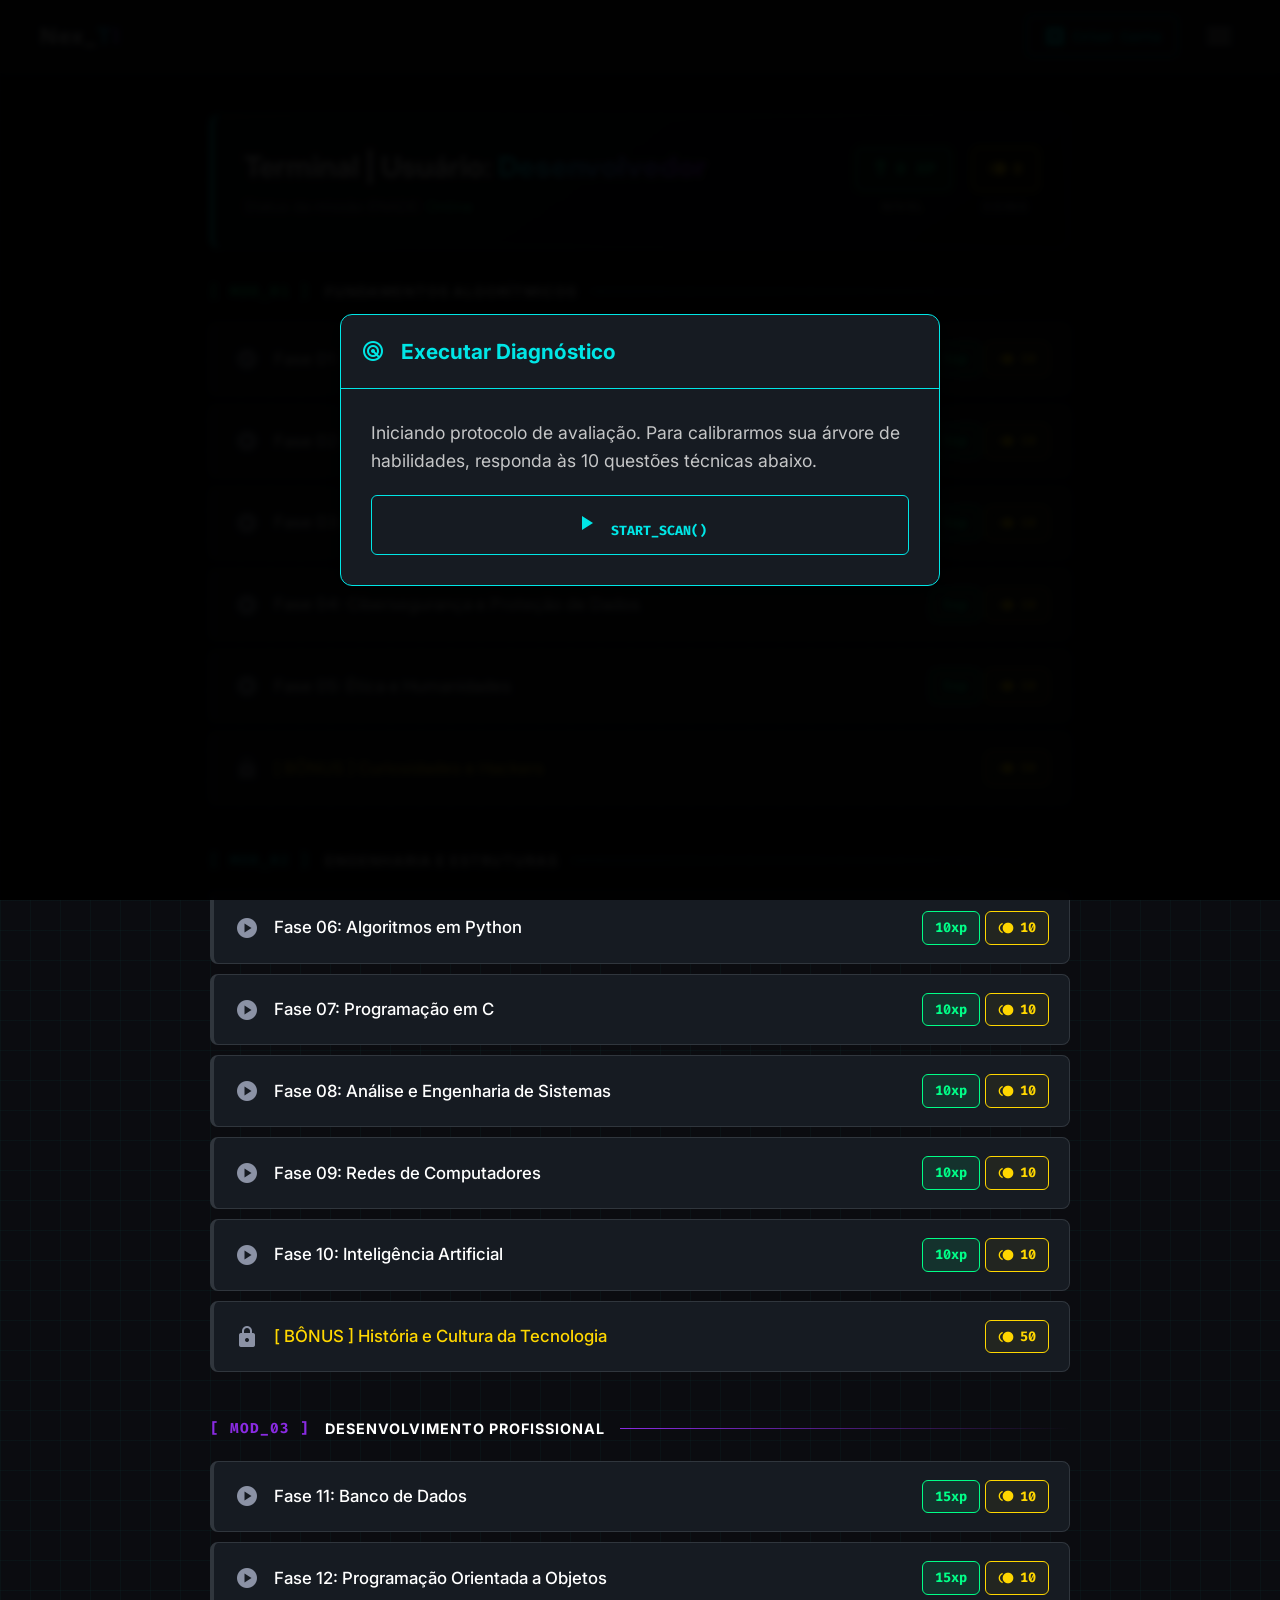
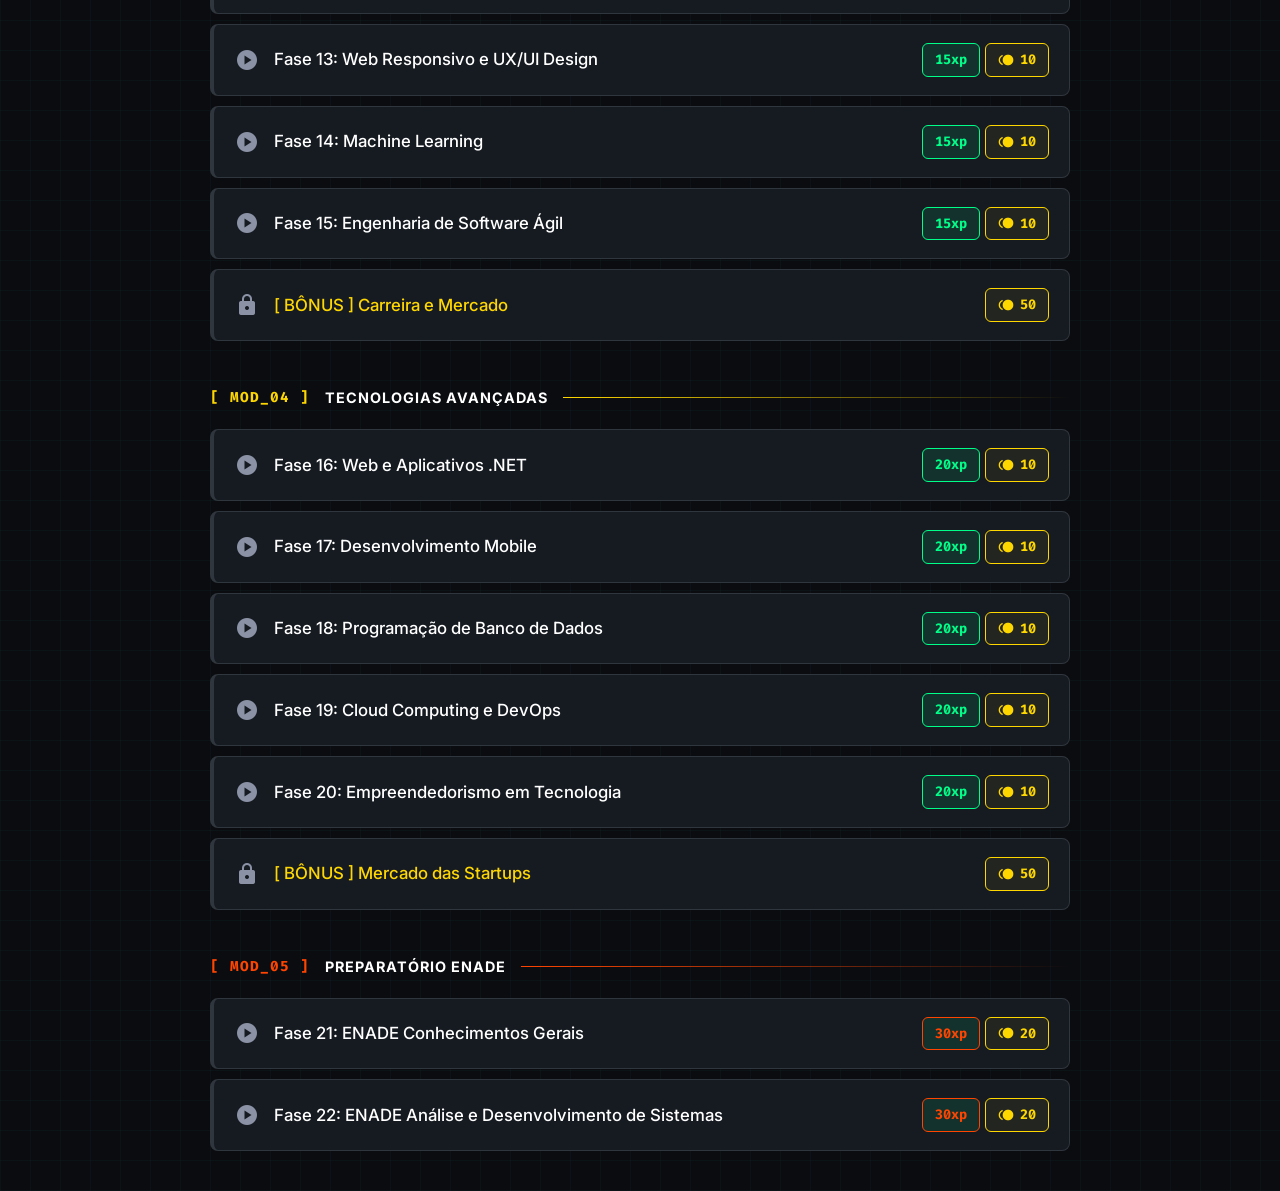
==== index.html @ 709a5e7e "Update UI/ UX" ====
<!DOCTYPE html>
<html lang="pt-BR">
<head>
    <meta charset="UTF-8">
    <meta name="viewport" content="width=device-width, initial-scale=1.0">
    <title>Nex_TI</title>
    
    <link rel="icon" type="image/svg+xml" href="data:image/svg+xml,<svg xmlns='http://www.w3.org/2000/svg' viewBox='0 0 24 24' fill='%2300e6e6'><path d='M9.4 16.6L4.8 12l4.6-4.6L8 6l-6 6 6 6 1.4-1.4zm5.2 0l4.6-4.6-4.6-4.6L16 6l6 6-6 6-1.4-1.4z'/></svg>">
    
    <link rel="preconnect" href="https://fonts.googleapis.com">
    <link rel="preconnect" href="https://fonts.gstatic.com" crossorigin>
    <link href="https://fonts.googleapis.com/css2?family=Fira+Code:wght@400;600&family=Inter:wght@400;500;700&display=swap" rel="stylesheet">
    <link href="https://fonts.googleapis.com/css2?family=Material+Symbols+Outlined:opsz,wght,FILL,GRAD@24,400,0,0" rel="stylesheet" />
    
    <link rel="stylesheet" href="style.css">
</head>
<body>

    <header>
        <div class="logo tech-font" onclick="window.scrollTo({top: 0, behavior: 'smooth'});" style="cursor: pointer;">
            <span style="color: #fff;">Nex_</span><span class="tech-text">TI</span>
            <span style="color: #8b92a5; font-weight: normal; font-size: 1.1rem; letter-spacing: 0; margin-left: 8px;"></span>
        </div>
        <div class="header-right">
            <button class="btn-action tech-font flex-align" onclick="abrirModal('modalCriacao')">
                <span class="material-symbols-outlined">add_box</span> Criar Carta
            </button>
            <div class="hamburger-menu">
                <button class="hamburger-btn flex-align" onclick="toggleMenu()">
                    <span class="material-symbols-outlined" style="font-size: 2rem;">menu</span>
                </button>
                <div class="dropdown-content" id="dropdownMenu">
                    <div class="dropdown-header">
                        <div class="avatar tech-font flex-align">
                            <span class="material-symbols-outlined">terminal</span>
                        </div>
                        <div>
                            <div style="color: #fff; font-weight: bold;" id="menu-user-name">Aluno</div>
                            <div style="color: var(--alura-cyan); font-size: 0.8rem;" class="tech-font" id="menu-user-level">Rank: Pendente</div>
                        </div>
                    </div>
                    
                    <a class="dropdown-item flex-align" onclick="refazerDiagnostico()">
                        <span class="material-symbols-outlined">radar</span> Refazer Diagnóstico
                    </a>
                    
                    <a class="dropdown-item flex-align" onclick="mostrarProgresso()">
                        <span class="material-symbols-outlined">monitoring</span> Minhas Estatísticas
                    </a>
                    <a class="dropdown-item danger flex-align" onclick="resetarProgresso()">
                        <span class="material-symbols-outlined">warning</span> Formatar Sistema
                    </a>
                    <a class="dropdown-item flex-align" onclick="deslogar()">
                        <span class="material-symbols-outlined">logout</span> Logout
                    </a>
                </div>
            </div>
        </div>
    </header>

    <div class="container">
        
        <div class="dashboard-header">
            <div class="welcome-text">
                <h1>Terminal | Usuário: <span class="tech-text" id="header-user-name">Aluno</span></h1>
                <p>Status da missão ENADE: <span style="color: var(--alura-green);">Online</span></p>
            </div>
            <div class="xp-wrapper" style="display: flex; gap: 20px; align-items: center;">
                <div style="display: flex; flex-direction: column; align-items: center;">
                    <span class="xp-badge tech-font flex-align" id="xp-display" style="font-size: 1rem; padding: 8px 15px; margin: 0;">
                        <span class="material-symbols-outlined" style="font-size: 1.2rem;">military_tech</span> 0 XP
                    </span>
                    <span style="font-size: 0.75rem; letter-spacing: 1.5px; margin-top: 6px; color: #8b92a5; font-weight: bold; text-transform: uppercase;">Nível</span>
                </div>
                <div style="display: flex; flex-direction: column; align-items: center;">
                    <span class="xp-badge tech-font flex-align" id="coin-display" style="font-size: 1rem; padding: 8px 15px; margin: 0; border-color: #ffd700; color: #ffd700; background-color: rgba(255, 215, 0, 0.05);">
                        <span class="material-symbols-outlined" style="font-size: 1.2rem;">toll</span> 0
                    </span>
                    <span style="font-size: 0.75rem; letter-spacing: 1.5px; margin-top: 6px; color: #8b92a5; font-weight: bold; text-transform: uppercase;">Coins</span>
                </div>
            </div>
        </div>

        <div class="main-content">
            
            <div class="left-panel">
                <div class="dia-header"><span style="color: var(--alura-green);" class="tech-font">[ Mod_01 ]</span> Fundamentos Algorítmicos<div class="dia-line"></div></div>
                <div class="aula-item" id="menu-fase1" onclick="carregarAula('fase1', 'Lógica com Python', this)"><span class="icon-status material-symbols-outlined">check_circle</span><span class="aula-title">Fase 01: Lógica com Python</span><div style="display: flex; gap: 5px; margin-left: auto;"><span class="xp-badge tech-font">5xp</span><span class="xp-badge tech-font flex-align" style="border-color: #ffd700; color: #ffd700; background: rgba(255, 215, 0, 0.05);"><span class="material-symbols-outlined" style="font-size: 1rem;">toll</span> 10</span></div></div>
                <div class="aula-item" id="menu-fase2" onclick="carregarAula('fase2', 'Matemática e Estatística', this)"><span class="icon-status material-symbols-outlined">play_circle</span><span class="aula-title">Fase 02: Matemática e Estatística</span><div style="display: flex; gap: 5px; margin-left: auto;"><span class="xp-badge tech-font">5xp</span><span class="xp-badge tech-font flex-align" style="border-color: #ffd700; color: #ffd700; background: rgba(255, 215, 0, 0.05);"><span class="material-symbols-outlined" style="font-size: 1rem;">toll</span> 10</span></div></div>
                <div class="aula-item" id="menu-fase3" onclick="carregarAula('fase3', 'Infraestrutura e Tecnologia da Informação', this)"><span class="icon-status material-symbols-outlined">play_circle</span><span class="aula-title">Fase 03: Infraestrutura e Tecnologia</span><div style="display: flex; gap: 5px; margin-left: auto;"><span class="xp-badge tech-font">5xp</span><span class="xp-badge tech-font flex-align" style="border-color: #ffd700; color: #ffd700; background: rgba(255, 215, 0, 0.05);"><span class="material-symbols-outlined" style="font-size: 1rem;">toll</span> 10</span></div></div>
                <div class="aula-item" id="menu-fase4" onclick="carregarAula('fase4', 'Cibersegurança e Proteção de Dados', this)"><span class="icon-status material-symbols-outlined">play_circle</span><span class="aula-title">Fase 04: Cibersegurança e Proteção de Dados</span><div style="display: flex; gap: 5px; margin-left: auto;"><span class="xp-badge tech-font">5xp</span><span class="xp-badge tech-font flex-align" style="border-color: #ffd700; color: #ffd700; background: rgba(255, 215, 0, 0.05);"><span class="material-symbols-outlined" style="font-size: 1rem;">toll</span> 10</span></div></div>
                <div class="aula-item" id="menu-fase5" onclick="carregarAula('fase5', 'Ética e Humanidades', this)"><span class="icon-status material-symbols-outlined">play_circle</span><span class="aula-title">Fase 05: Ética e Humanidades</span><div style="display: flex; gap: 5px; margin-left: auto;"><span class="xp-badge tech-font">5xp</span><span class="xp-badge tech-font flex-align" style="border-color: #ffd700; color: #ffd700; background: rgba(255, 215, 0, 0.05);"><span class="material-symbols-outlined" style="font-size: 1rem;">toll</span> 10</span></div></div>
                <div class="aula-item" id="menu-bonus1" onclick="tentarAbrirBonus('bonus1', 50, 'Curiosidades e Hackers', this)"><span class="icon-status material-symbols-outlined" id="icon-bonus1">lock</span><span class="aula-title" style="color: #ffd700;">[ BÔNUS ] Curiosidades e Hackers</span><div style="margin-left: auto;"><span class="xp-badge tech-font flex-align" id="price-bonus1" style="border-color: #ffd700; color: #ffd700; background: rgba(255, 215, 0, 0.05);"><span class="material-symbols-outlined" style="font-size: 1rem;">toll</span> 50</span></div></div>

                <div class="dia-header"><span style="color: var(--alura-cyan);" class="tech-font">[ Mod_02 ]</span> Engenharia e Estruturas<div class="dia-line"></div></div>
                <div class="aula-item" id="menu-fase6" onclick="carregarAula('fase6', 'Algoritmos em Python', this)"><span class="icon-status material-symbols-outlined">play_circle</span><span class="aula-title">Fase 06: Algoritmos em Python</span><div style="display: flex; gap: 5px; margin-left: auto;"><span class="xp-badge tech-font">10xp</span><span class="xp-badge tech-font flex-align" style="border-color: #ffd700; color: #ffd700; background: rgba(255, 215, 0, 0.05);"><span class="material-symbols-outlined" style="font-size: 1rem;">toll</span> 10</span></div></div>
                <div class="aula-item" id="menu-fase7" onclick="carregarAula('fase7', 'Programação em C', this)"><span class="icon-status material-symbols-outlined">play_circle</span><span class="aula-title">Fase 07: Programação em C</span><div style="display: flex; gap: 5px; margin-left: auto;"><span class="xp-badge tech-font">10xp</span><span class="xp-badge tech-font flex-align" style="border-color: #ffd700; color: #ffd700; background: rgba(255, 215, 0, 0.05);"><span class="material-symbols-outlined" style="font-size: 1rem;">toll</span> 10</span></div></div>
                <div class="aula-item" id="menu-fase8" onclick="carregarAula('fase8', 'Análise e Engenharia de Sistemas', this)"><span class="icon-status material-symbols-outlined">play_circle</span><span class="aula-title">Fase 08: Análise e Engenharia de Sistemas</span><div style="display: flex; gap: 5px; margin-left: auto;"><span class="xp-badge tech-font">10xp</span><span class="xp-badge tech-font flex-align" style="border-color: #ffd700; color: #ffd700; background: rgba(255, 215, 0, 0.05);"><span class="material-symbols-outlined" style="font-size: 1rem;">toll</span> 10</span></div></div>
                <div class="aula-item" id="menu-fase9" onclick="carregarAula('fase9', 'Redes e Sistemas Distribuídos', this)"><span class="icon-status material-symbols-outlined">play_circle</span><span class="aula-title">Fase 09: Redes de Computadores</span><div style="display: flex; gap: 5px; margin-left: auto;"><span class="xp-badge tech-font">10xp</span><span class="xp-badge tech-font flex-align" style="border-color: #ffd700; color: #ffd700; background: rgba(255, 215, 0, 0.05);"><span class="material-symbols-outlined" style="font-size: 1rem;">toll</span> 10</span></div></div>
                <div class="aula-item" id="menu-fase10" onclick="carregarAula('fase10', 'Inteligência Artificial', this)"><span class="icon-status material-symbols-outlined">play_circle</span><span class="aula-title">Fase 10: Inteligência Artificial</span><div style="display: flex; gap: 5px; margin-left: auto;"><span class="xp-badge tech-font">10xp</span><span class="xp-badge tech-font flex-align" style="border-color: #ffd700; color: #ffd700; background: rgba(255, 215, 0, 0.05);"><span class="material-symbols-outlined" style="font-size: 1rem;">toll</span> 10</span></div></div>
                <div class="aula-item" id="menu-bonus2" onclick="tentarAbrirBonus('bonus2', 50, 'História e Cultura da Tecnologia', this)"><span class="icon-status material-symbols-outlined" id="icon-bonus2">lock</span><span class="aula-title" style="color: #ffd700;">[ BÔNUS ] História e Cultura da Tecnologia</span><div style="margin-left: auto;"><span class="xp-badge tech-font flex-align" id="price-bonus2" style="border-color: #ffd700; color: #ffd700; background: rgba(255, 215, 0, 0.05);"><span class="material-symbols-outlined" style="font-size: 1rem;">toll</span> 50</span></div></div>

                <div class="dia-header"><span style="color: #8a2be2;" class="tech-font">[ Mod_03 ]</span> Desenvolvimento Profissional<div class="dia-line" style="background: linear-gradient(90deg, #8a2be2, transparent);"></div></div>
                <div class="aula-item" id="menu-fase11" onclick="carregarAula('fase11', 'Banco de Dados e NoSQL', this)"><span class="icon-status material-symbols-outlined">play_circle</span><span class="aula-title">Fase 11: Banco de Dados</span><div style="display: flex; gap: 5px; margin-left: auto;"><span class="xp-badge tech-font">15xp</span><span class="xp-badge tech-font flex-align" style="border-color: #ffd700; color: #ffd700; background: rgba(255, 215, 0, 0.05);"><span class="material-symbols-outlined" style="font-size: 1rem;">toll</span> 10</span></div></div>
                <div class="aula-item" id="menu-fase12" onclick="carregarAula('fase12', 'Programação Orientada a Objetos com C#', this)"><span class="icon-status material-symbols-outlined">play_circle</span><span class="aula-title">Fase 12: Programação Orientada a Objetos</span><div style="display: flex; gap: 5px; margin-left: auto;"><span class="xp-badge tech-font">15xp</span><span class="xp-badge tech-font flex-align" style="border-color: #ffd700; color: #ffd700; background: rgba(255, 215, 0, 0.05);"><span class="material-symbols-outlined" style="font-size: 1rem;">toll</span> 10</span></div></div>
                <div class="aula-item" id="menu-fase13" onclick="carregarAula('fase13', 'Web Responsivo e UX/UI Design', this)"><span class="icon-status material-symbols-outlined">play_circle</span><span class="aula-title">Fase 13: Web Responsivo e UX/UI Design</span><div style="display: flex; gap: 5px; margin-left: auto;"><span class="xp-badge tech-font">15xp</span><span class="xp-badge tech-font flex-align" style="border-color: #ffd700; color: #ffd700; background: rgba(255, 215, 0, 0.05);"><span class="material-symbols-outlined" style="font-size: 1rem;">toll</span> 10</span></div></div>
                <div class="aula-item" id="menu-fase14" onclick="carregarAula('fase14', 'Aprendizado de Máquina (Machine Learning)', this)"><span class="icon-status material-symbols-outlined">play_circle</span><span class="aula-title">Fase 14: Machine Learning</span><div style="display: flex; gap: 5px; margin-left: auto;"><span class="xp-badge tech-font">15xp</span><span class="xp-badge tech-font flex-align" style="border-color: #ffd700; color: #ffd700; background: rgba(255, 215, 0, 0.05);"><span class="material-symbols-outlined" style="font-size: 1rem;">toll</span> 10</span></div></div>
                <div class="aula-item" id="menu-fase15" onclick="carregarAula('fase15', 'Engenharia de Software Ágil', this)"><span class="icon-status material-symbols-outlined">play_circle</span><span class="aula-title">Fase 15: Engenharia de Software Ágil</span><div style="display: flex; gap: 5px; margin-left: auto;"><span class="xp-badge tech-font">15xp</span><span class="xp-badge tech-font flex-align" style="border-color: #ffd700; color: #ffd700; background: rgba(255, 215, 0, 0.05);"><span class="material-symbols-outlined" style="font-size: 1rem;">toll</span> 10</span></div></div>
                <div class="aula-item" id="menu-bonus3" onclick="tentarAbrirBonus('bonus3', 50, 'Carreira e Mercado', this)"><span class="icon-status material-symbols-outlined" id="icon-bonus3">lock</span><span class="aula-title" style="color: #ffd700;">[ BÔNUS ] Carreira e Mercado</span><div style="margin-left: auto;"><span class="xp-badge tech-font flex-align" id="price-bonus3" style="border-color: #ffd700; color: #ffd700; background: rgba(255, 215, 0, 0.05);"><span class="material-symbols-outlined" style="font-size: 1rem;">toll</span> 50</span></div></div>

                <div class="dia-header"><span style="color: #ffd700;" class="tech-font">[ Mod_04 ]</span> Tecnologias Avançadas<div class="dia-line" style="background: linear-gradient(90deg, #ffd700, transparent);"></div></div>
                <div class="aula-item" id="menu-fase16" onclick="carregarAula('fase16', 'Web e Aplicativos com .NET', this)"><span class="icon-status material-symbols-outlined">play_circle</span><span class="aula-title">Fase 16: Web e Aplicativos .NET</span><div style="display: flex; gap: 5px; margin-left: auto;"><span class="xp-badge tech-font">20xp</span><span class="xp-badge tech-font flex-align" style="border-color: #ffd700; color: #ffd700; background: rgba(255, 215, 0, 0.05);"><span class="material-symbols-outlined" style="font-size: 1rem;">toll</span> 10</span></div></div>
                <div class="aula-item" id="menu-fase17" onclick="carregarAula('fase17', 'Desenvolvimento Mobile', this)"><span class="icon-status material-symbols-outlined">play_circle</span><span class="aula-title">Fase 17: Desenvolvimento Mobile</span><div style="display: flex; gap: 5px; margin-left: auto;"><span class="xp-badge tech-font">20xp</span><span class="xp-badge tech-font flex-align" style="border-color: #ffd700; color: #ffd700; background: rgba(255, 215, 0, 0.05);"><span class="material-symbols-outlined" style="font-size: 1rem;">toll</span> 10</span></div></div>
                <div class="aula-item" id="menu-fase18" onclick="carregarAula('fase18', 'Programação de Banco de Dados', this)"><span class="icon-status material-symbols-outlined">play_circle</span><span class="aula-title">Fase 18: Programação de Banco de Dados</span><div style="display: flex; gap: 5px; margin-left: auto;"><span class="xp-badge tech-font">20xp</span><span class="xp-badge tech-font flex-align" style="border-color: #ffd700; color: #ffd700; background: rgba(255, 215, 0, 0.05);"><span class="material-symbols-outlined" style="font-size: 1rem;">toll</span> 10</span></div></div>
                <div class="aula-item" id="menu-fase19" onclick="carregarAula('fase19', 'Cloud Computing e DevOps', this)"><span class="icon-status material-symbols-outlined">play_circle</span><span class="aula-title">Fase 19: Cloud Computing e DevOps</span><div style="display: flex; gap: 5px; margin-left: auto;"><span class="xp-badge tech-font">20xp</span><span class="xp-badge tech-font flex-align" style="border-color: #ffd700; color: #ffd700; background: rgba(255, 215, 0, 0.05);"><span class="material-symbols-outlined" style="font-size: 1rem;">toll</span> 10</span></div></div>
                <div class="aula-item" id="menu-fase20" onclick="carregarAula('fase20', 'Empreendedorismo em Tecnologia', this)"><span class="icon-status material-symbols-outlined">play_circle</span><span class="aula-title">Fase 20: Empreendedorismo em Tecnologia</span><div style="display: flex; gap: 5px; margin-left: auto;"><span class="xp-badge tech-font">20xp</span><span class="xp-badge tech-font flex-align" style="border-color: #ffd700; color: #ffd700; background: rgba(255, 215, 0, 0.05);"><span class="material-symbols-outlined" style="font-size: 1rem;">toll</span> 10</span></div></div>
                <div class="aula-item" id="menu-bonus4" onclick="tentarAbrirBonus('bonus4', 50, 'Mercado das Startups', this)"><span class="icon-status material-symbols-outlined" id="icon-bonus4">lock</span><span class="aula-title" style="color: #ffd700;">[ BÔNUS ] Mercado das Startups</span><div style="margin-left: auto;"><span class="xp-badge tech-font flex-align" id="price-bonus4" style="border-color: #ffd700; color: #ffd700; background: rgba(255, 215, 0, 0.05);"><span class="material-symbols-outlined" style="font-size: 1rem;">toll</span> 50</span></div></div>

                <div class="dia-header" style="margin-top: 35px;"><span style="color: #ff4500;" class="tech-font">[ Mod_05 ]</span> Preparatório ENADE<div class="dia-line" style="background: linear-gradient(90deg, #ff4500, transparent);"></div></div>
                <div class="aula-item" id="menu-fase21" onclick="carregarAula('fase21', 'ENADE: Conhecimentos Gerais e Negócios', this)">
                    <span class="icon-status material-symbols-outlined">play_circle</span><span class="aula-title">Fase 21: ENADE Conhecimentos Gerais</span>
                    <div style="display: flex; gap: 5px; margin-left: auto;"><span class="xp-badge tech-font" style="border-color: #ff4500; color: #ff4500;">30xp</span><span class="xp-badge tech-font flex-align" style="border-color: #ffd700; color: #ffd700; background: rgba(255, 215, 0, 0.05);"><span class="material-symbols-outlined" style="font-size: 1rem;">toll</span> 20</span></div>
                </div>
                <div class="aula-item" id="menu-fase22" onclick="carregarAula('fase22', 'ENADE: Específicos de Análise e Desenvolvimento de Sistemas', this)">
                    <span class="icon-status material-symbols-outlined">play_circle</span><span class="aula-title">Fase 22: ENADE Análise e Desenvolvimento de Sistemas</span>
                    <div style="display: flex; gap: 5px; margin-left: auto;"><span class="xp-badge tech-font" style="border-color: #ff4500; color: #ff4500;">30xp</span><span class="xp-badge tech-font flex-align" style="border-color: #ffd700; color: #ffd700; background: rgba(255, 215, 0, 0.05);"><span class="material-symbols-outlined" style="font-size: 1rem;">toll</span> 20</span></div>
                </div>

            </div> 
            
            <div id="right-panel">
                <div class="painel-header">
                    <div id="titulo-aula">Running Script...</div>
                    <div id="contador-cartas" class="tech-font">Item 1/X</div>
                </div>

                <div class="card-container" onclick="virarCarta()">
                    <div class="card-inner" id="meuCard">
                        <div class="carta-frente">
                            <div class="carta-texto" id="texto-frente">Texto Frente</div>
                            <div class="carta-dica tech-font" id="dica-frente">Aperte [ESPAÇO] para debugar</div>
                        </div>
                        <div class="carta-verso">
                            <div class="carta-texto" id="texto-verso">Texto Verso</div>
                            <div class="carta-dica tech-font" id="dica-verso">Dica extra aqui</div>
                        </div>
                    </div>
                </div>

                <div class="game-controls" id="botoes-jogo">
                    <button class="btn-jogo btn-erro tech-font flex-align-center" onclick="processarResposta('errei')"><span class="material-symbols-outlined" style="margin-right:5px;">close</span> ERRO [A]</button>
                    <button class="btn-jogo btn-acerto tech-font flex-align-center" onclick="processarResposta('acertei')"><span class="material-symbols-outlined" style="margin-right:5px;">check</span> SUCESSO [D]</button>
                </div>
                
                <button class="btn-action btn-proxima tech-font flex-align-center" id="botao-proxima" style="display: none;" onclick="irParaProximaAula()"><span class="material-symbols-outlined" style="margin-right:5px;">keyboard_double_arrow_right</span> CONCLUIR_ROTINA()</button>
            </div>

        </div> </div>

    <div class="modal-overlay" id="modalCriacao">
        <div class="modal-content">
            <div class="modal-header">
                <h2 class="flex-align"><span class="material-symbols-outlined" style="margin-right:10px;">add_box</span> Criar Flashcard</h2>
                <button class="btn-close flex-align" onclick="fecharModal('modalCriacao')"><span class="material-symbols-outlined">close</span></button>
            </div>
            <div class="modal-body">
                <div class="input-group">
                    <label>Disciplina de Destino</label>
                    <select id="nova-fase" style="cursor: pointer;">
                        <option value="fase1">Fase 01: Lógica com Python</option>
                        <option value="fase2">Fase 02: Matemática e Estatística</option>
                        <option value="fase3">Fase 03: Infraestrutura e Tecnologia</option>
                        <option value="fase4">Fase 04: Cibersegurança e Proteção de Dados</option>
                        <option value="fase5">Fase 05: Ética e Humanidades</option>
                        <option value="bonus1">BÔNUS 1: Curiosidades e Hackers</option>
                        <option value="fase6">Fase 06: Algoritmos em Python</option>
                        <option value="fase7">Fase 07: Programação em C</option>
                        <option value="fase8">Fase 08: Análise e Engenharia de Sistemas</option>
                        <option value="fase9">Fase 09: Redes de Computadores</option>
                        <option value="fase10">Fase 10: Inteligência Artificial</option>
                        <option value="bonus2">BÔNUS 2: História e Cultura da Tecnologia</option>
                        <option value="fase11">Fase 11: Banco de Dados</option>
                        <option value="fase12">Fase 12: Programação Orientada a Objetos com C#</option>
                        <option value="fase13">Fase 13: Web Responsivo e UX/UI Design</option>
                        <option value="fase14">Fase 14: Machine Learning</option>
                        <option value="fase15">Fase 15: Engenharia de Software Ágil</option>
                        <option value="bonus3">BÔNUS 3: Carreira e Mercado</option>
                        <option value="fase16">Fase 16: Web e Aplicativos .NET</option>
                        <option value="fase17">Fase 17: Desenvolvimento Mobile</option>
                        <option value="fase18">Fase 18: Programação de Banco de Dados</option>
                        <option value="fase19">Fase 19: Cloud Computing e DevOps</option>
                        <option value="fase20">Fase 20: Empreendedorismo em Tecnologia</option>
                        <option value="bonus4">BÔNUS 4: Mercado das Startups</option>
                        <option value="fase21">Fase 21: ENADE Conhecimentos Gerais</option>
                        <option value="fase22">Fase 22: ENADE Análise e Desenvolvimento de Sistemas</option>
                    </select>
                </div>
                <div class="input-group">
                    <label>Frente da Carta (Pergunta/Termo)</label>
                    <textarea id="nova-frente" rows="2" placeholder="Ex: O que é..."></textarea>
                </div>
                <div class="input-group">
                    <label>Verso da Carta (Resposta/Explicação)</label>
                    <textarea id="nova-verso" rows="3" placeholder="Ex: É um sistema..."></textarea>
                </div>
                <div class="input-group">
                    <label>Dica (Opcional)</label>
                    <input type="text" id="nova-dica" placeholder="Ex: Lembre-se da regra X">
                </div>
                <button class="btn-action btn-right tech-font flex-align" onclick="salvarFlashcard()">
                    <span class="material-symbols-outlined" style="margin-right: 5px;">save</span> Salvar_Dado()
                </button>
            </div>
        </div>
    </div>

    <div class="modal-overlay" id="modalProgresso">
        <div class="modal-content">
            <div class="modal-header">
                <h2 class="flex-align"><span class="material-symbols-outlined" style="margin-right:10px;">monitoring</span> Seu Histórico Acadêmico</h2>
                <button class="btn-close flex-align" onclick="fecharModal('modalProgresso')"><span class="material-symbols-outlined">close</span></button>
            </div>
            <div class="modal-body" id="progresso-body">
                </div>
        </div>
    </div>

    <div class="modal-overlay" id="modalNivelamento" style="background: rgba(0,0,0,0.95);">
        <div class="modal-content" style="max-width: 600px; border-color: var(--alura-cyan);">
            <div class="modal-header" style="border-bottom-color: var(--alura-cyan);">
                <h2 style="color: var(--alura-cyan);" class="flex-align"><span class="material-symbols-outlined" style="margin-right:10px;">radar</span> Executar Diagnóstico</h2>
            </div>
            <div class="modal-body" id="nivelamento-body">
                <p style="color: #c5c6c7; font-size: 1.1rem; margin-bottom: 20px;">
                    Iniciando protocolo de avaliação. Para calibrarmos sua árvore de habilidades, responda às 10 questões técnicas abaixo.
                </p>
                <button class="btn-action btn-right tech-font flex-align-center" style="width: 100%; padding: 15px; justify-content: center;" onclick="iniciarQuizNivelamento()">
                    <span class="material-symbols-outlined" style="margin-right:5px;">play_arrow</span> START_SCAN()
                </button>
            </div>
        </div>
    </div>

    <button id="btn-voltar-topo" class="btn-action flex-align-center" onclick="window.scrollTo({top: 0, behavior: 'smooth'});">
        <span class="material-symbols-outlined" style="font-size: 1.8rem;">keyboard_arrow_up</span>
    </button>

    <script src="data.js"></script>
    <script src="app.js"></script>
</body>
</html>

    <script src="data.js"></script>
    <script src="app.js"></script>
</body>
---- style.css ----
/* =========================================
   VARIÁVEIS E FONTES
   ========================================= */
:root {
    --alura-dark: #0b0c10;
    --alura-card: #161b22;
    --alura-blue: #2f81f7;
    --alura-green: #00ff88;
    --alura-cyan: #00e6e6;
    --alura-purple: #8a2be2;
}

* { margin: 0; padding: 0; box-sizing: border-box; font-family: 'Inter', 'Segoe UI', Tahoma, Geneva, sans-serif; }

.tech-font { font-family: 'Fira Code', 'Courier New', Courier, monospace !important; }

body { 
    background-color: var(--alura-dark); color: #c5c6c7; line-height: 1.6; 
    background-image: linear-gradient(rgba(0, 230, 230, 0.03) 1px, transparent 1px), linear-gradient(90deg, rgba(0, 230, 230, 0.03) 1px, transparent 1px);
    background-size: 30px 30px;
}

/* =========================================
   ALINHAMENTO E ÍCONES (Google Icons)
   ========================================= */
.material-symbols-outlined { font-variation-settings: 'FILL' 1, 'wght' 400, 'GRAD' 0, 'opsz' 24; }
.flex-align { display: flex; align-items: center; gap: 6px; }
.flex-align-center { display: flex; align-items: center; justify-content: center; }

/* =========================================
   HEADER & NAVBAR
   ========================================= */
header {
    background-color: rgba(22, 27, 34, 0.9); backdrop-filter: blur(10px);
    padding: 15px 40px; display: flex; justify-content: space-between;
    align-items: center; border-bottom: 1px solid #30363d; position: sticky; top: 0; z-index: 100;
}
.logo { font-size: 1.4rem; font-weight: bold; letter-spacing: 1px; display: flex; align-items: center;}
.tech-text { background: linear-gradient(90deg, var(--alura-cyan), var(--alura-purple)); -webkit-background-clip: text; background-clip: text; -webkit-text-fill-color: transparent; font-weight: 800; }
.header-right { display: flex; align-items: center; gap: 20px; }

.btn-action {
    background-color: var(--alura-card); color: var(--alura-cyan); border: 1px solid var(--alura-cyan);
    padding: 8px 16px; border-radius: 6px; cursor: pointer; font-weight: bold; transition: all 0.3s ease;
}
.btn-action:hover { background-color: rgba(0, 230, 230, 0.1); box-shadow: 0 0 15px rgba(0, 230, 230, 0.3); text-shadow: 0 0 5px rgba(0, 230, 230, 0.5); }

/* Menu Hambúrguer */
.hamburger-menu { position: relative; }
.hamburger-btn { background: none; border: none; color: #fff; cursor: pointer; padding: 5px; }
.dropdown-content { display: none; position: absolute; right: 0; top: 40px; background-color: var(--alura-card); min-width: 250px; box-shadow: 0px 8px 25px rgba(0,0,0,0.8); border: 1px solid #30363d; border-radius: 8px; z-index: 200; overflow: hidden; }
.dropdown-content.show { display: block; }
.dropdown-header { padding: 15px; border-bottom: 1px solid #30363d; display: flex; align-items: center; gap: 10px; }
.dropdown-header .avatar { width: 45px; height: 45px; background: linear-gradient(135deg, var(--alura-purple), var(--alura-cyan)); border-radius: 50%; display: flex; justify-content: center; align-items: center; color: white;}
.dropdown-item { padding: 12px 15px; color: #c5c6c7; text-decoration: none; display: flex; align-items: center; gap: 10px; cursor: pointer; border-bottom: 1px solid #30363d; transition: background 0.2s; }
.dropdown-item:hover { background-color: rgba(255,255,255,0.05); color: #fff; border-left: 2px solid var(--alura-cyan); }
.dropdown-item.danger { color: #ff5555; }
.dropdown-item.danger:hover { background-color: rgba(255, 85, 85, 0.1); border-left: 2px solid #ff5555;}

/* =========================================
   HUD DO USUÁRIO
   ========================================= */
.container { max-width: 900px; margin: 40px auto; padding: 0 20px; }
.dashboard-header {
    background: linear-gradient(145deg, #121820, #0b0c10); padding: 30px; border-radius: 12px;
    border: 1px solid #30363d; border-left: 4px solid var(--alura-cyan); box-shadow: 0 8px 32px rgba(0, 0, 0, 0.5);
    display: flex; justify-content: space-between; align-items: center; margin: 0 auto 30px auto; 
}
.welcome-text h1 { font-size: 1.8rem; color: #fff; margin-bottom: 5px; }
.welcome-text p { color: #8b92a5; font-size: 0.95rem; }
.xp-badge { background-color: rgba(0, 255, 136, 0.1); color: var(--alura-green); border: 1px solid var(--alura-green); padding: 5px 12px; border-radius: 6px; font-size: 0.85rem; font-weight: bold; }

/* =========================================
   MÓDULOS COM EFEITO NEON E FANTASMA
   ========================================= */
.left-panel { display: flex; flex-direction: column; gap: 10px; }
.dia-header { font-size: 0.9rem; font-weight: bold; color: #fff; text-transform: uppercase; letter-spacing: 1px; margin-top: 35px; margin-bottom: 10px; display: flex; align-items: center; gap: 15px; }
.left-panel .dia-header:first-child { margin-top: 0; }
.dia-line { flex-grow: 1; height: 1px; background: linear-gradient(90deg, var(--alura-cyan), transparent); }

.aula-item {
    background-color: var(--alura-card); border: 1px solid #30363d; border-left: 4px solid #30363d; 
    padding: 18px 20px; border-radius: 8px; display: flex; align-items: center; gap: 15px;
    cursor: pointer; transition: all 0.3s ease;
}
.aula-item:hover:not(.aula-locked-item) { 
    border-color: #30363d; border-left-color: var(--alura-cyan); background-color: rgba(0, 230, 230, 0.02);
    transform: translateX(5px); box-shadow: -8px 0 20px rgba(0, 230, 230, 0.15);
}
.active-lesson { border-left-color: var(--alura-cyan) !important; background-color: rgba(0, 230, 230, 0.05) !important; box-shadow: -8px 0 20px rgba(0, 230, 230, 0.15) !important; }
.aula-locked-item { opacity: 0.5; cursor: not-allowed; }
.icon-status { color: #8b92a5; min-width: 25px; text-align: center; }
.aula-title { font-weight: 500; color: #fff; font-size: 1.05rem; }

/* Fantasma */
.dia-header, .aula-item { transition: opacity 0.7s ease-in-out !important; }
.left-panel.fade-out-others > .dia-header:not(.active-header), .left-panel.fade-out-others > .aula-item:not(.active-lesson) { opacity: 0 !important; pointer-events: none !important; }
.left-panel.focus-mode > .dia-header:not(.active-header), .left-panel.focus-mode > .aula-item:not(.active-lesson) { display: none !important; }
.left-panel.focus-mode > .dia-header.active-header { margin-top: 0 !important; }

/* =========================================
   PAINEL JOGO (RIGHT PANEL)
   ========================================= */
#right-panel {
    display: none; opacity: 0; max-height: 0; overflow: hidden; transform: translateY(-15px); 
    transition: max-height 1s ease-in-out, opacity 1s ease-in-out, transform 1s ease-in-out, margin 1s ease-in-out; 
    margin: 0; padding: 0;
}
#right-panel.active { opacity: 1; max-height: 1000px; transform: translateY(0); margin-top: 15px; margin-bottom: 30px; }

.painel-header { display: flex; justify-content: space-between; align-items: center; margin-bottom: 20px; border-bottom: 1px solid #30363d; padding-bottom: 15px; }
#titulo-aula { font-size: 1.2rem; font-weight: bold; color: #fff; }
#contador-cartas { color: var(--alura-cyan); font-size: 0.9rem; }

/* Cartas 3D */
.card-container { perspective: 1000px; width: 100%; height: 350px; cursor: pointer; position: relative; }
.card-inner { width: 100%; height: 100%; transition: transform 0.6s; transform-style: preserve-3d; position: relative; }
.card-inner.flipped { transform: rotateY(180deg); }
.carta-frente, .carta-verso {
    width: 100%; height: 100%; position: absolute; backface-visibility: hidden; border-radius: 12px;
    display: flex; flex-direction: column; justify-content: center; align-items: center; padding: 30px; overflow-y: auto; text-align: center; border: 2px solid #30363d;
}
.carta-frente { background-color: var(--alura-card); color: #fff; }
.carta-verso { background-color: #0b0c10; color: #fff; transform: rotateY(180deg); border-color: var(--alura-cyan); box-shadow: 0 0 20px rgba(0, 230, 230, 0.1) inset; }
.carta-texto { margin-bottom: 20px; font-weight: 500; }
.carta-dica { font-size: 0.85rem; color: #8b92a5; margin-top: auto; }

/* Botões de Ação */
.game-controls { display: flex; gap: 15px; margin-top: 25px; }
.btn-jogo { flex: 1; padding: 15px; border-radius: 8px; border: none; font-size: 1rem; font-weight: bold; cursor: pointer; transition: all 0.3s ease; }
.btn-erro { background-color: transparent; border: 1px solid #ff5555; color: #ff5555; }
.btn-erro:hover { background-color: rgba(255, 85, 85, 0.1); box-shadow: 0 0 15px rgba(255, 85, 85, 0.2); }
.btn-acerto { background-color: transparent; border: 1px solid var(--alura-green); color: var(--alura-green); }
.btn-acerto:hover { background-color: rgba(0, 255, 136, 0.1); box-shadow: 0 0 15px rgba(0, 255, 136, 0.2); }
.btn-proxima { background-color: var(--alura-card); color: var(--alura-cyan); border: 1px solid var(--alura-cyan); width: 100%; margin-top: 25px; }

/* =========================================
   MODAIS E POP-UPS
   ========================================= */
.modal-overlay { display: none; position: fixed; top: 0; left: 0; width: 100%; height: 100%; background: rgba(0, 0, 0, 0.8); z-index: 1000; justify-content: center; align-items: center; padding: 20px; backdrop-filter: blur(3px); }
.modal-overlay.show { display: flex; }
.modal-content { background: var(--alura-card); width: 100%; max-width: 500px; border-radius: 12px; border: 1px solid #30363d; box-shadow: 0 0 30px rgba(0,0,0,0.8); }
.modal-header { padding: 20px; border-bottom: 1px solid #30363d; display: flex; justify-content: space-between; align-items: center; }
.modal-header h2 { color: #fff; font-size: 1.3rem; }
.btn-close { background: none; border: none; color: #8b92a5; font-size: 1.5rem; cursor: pointer; }
.modal-body { padding: 30px; }
.input-group { margin-bottom: 15px; }
.input-group label { display: block; color: #8b92a5; margin-bottom: 5px; font-size: 0.9rem; }
.input-group input, .input-group select, .input-group textarea { width: 100%; padding: 12px; background: #0d1117; border: 1px solid #30363d; border-radius: 6px; color: #fff; font-size: 1rem; outline: none; }
.input-group input:focus, .input-group select:focus, .input-group textarea:focus { border-color: var(--alura-cyan); box-shadow: 0 0 10px rgba(0, 230, 230, 0.1); }

/* MUDANÇA: Arrumando o Collapse do botão direito no Modal */
.btn-right { display: block; margin-left: auto; }

.stat-box { background: #0d1117; padding: 15px; border-radius: 8px; border: 1px solid #30363d; margin-bottom: 10px; display: flex; justify-content: space-between; color: #c5c6c7; font-weight: bold; }
.stat-box span { color: var(--alura-cyan); }
.stat-box.highlight { border-color: var(--alura-green); background-color: rgba(0, 255, 136, 0.05); }

/* =========================================
   RESPONSIVIDADE (CELULARES E TABLETS)
   ========================================= */
@media (max-width: 600px) {
    /* 1. Ajuste do Cabeçalho (Header) - NA MESMA LINHA */
    header {
        padding: 15px 15px;
        flex-direction: row; /* Força tudo a ficar na mesma linha horizontal */
        justify-content: space-between;
        align-items: center;
    }
    .logo {
        font-size: 1.3rem;
        justify-content: flex-start; /* Alinha a logo à esquerda */
    }
    /* Oculta o "| Flashcards" para sobrar bastante espaço no celular */
    .logo span:nth-of-type(3) {
        display: none; 
    }
    .header-right {
        width: auto;
        justify-content: flex-end; /* Empurra os botões para a direita */
        gap: 15px; /* Espaço perfeito entre o botão Criar Carta e o Menu Hambúrguer */
    }
    /* Deixa o botão de criar carta um pouco mais compacto no celular para não quebrar */
    .header-right .btn-action {
        font-size: 0.85rem;
        padding: 8px 12px;
    }

    /* ... (MANTENHA OS OUTROS AJUSTES DE CELULAR AQUI PARA BAIXO, COMO O PAINEL PRINCIPAL) ... */
    
    /* 2. Painel Principal (Terminal) */
    .container {
        padding: 0 10px;
        margin: 20px auto;
    }
    .dashboard-header { 
        flex-direction: column; 
        align-items: flex-start; 
        text-align: left; 
        padding: 20px;
    }
    .welcome-text h1 {
        font-size: 1.4rem;
    }
    .xp-wrapper { 
        width: 100%;
        justify-content: center; 
        margin-top: 15px; 
        border-top: 1px solid #30363d;
        padding-top: 15px;
    }

    /* 3. Aulas e Módulos */
    .aula-item {
        flex-wrap: wrap;
        padding: 15px;
        align-items: flex-start;
    }
    .aula-title {
        font-size: 0.95rem;
        flex: 1;
        line-height: 1.4;
    }
    .aula-item > div {
        width: 100%;
        justify-content: flex-end;
        margin-left: 0 !important;
        margin-top: 10px;
        border-top: 1px dashed #30363d; 
        padding-top: 10px;
    }

    /* 4. Painel de Flashcards */
    .carta-frente, .carta-verso {
        padding: 20px;
    }
    #titulo-aula {
        font-size: 1rem;
    }
    .btn-jogo {
        font-size: 0.85rem;
        padding: 12px 10px;
    }

    /* Ajuste do botão topo no celular */
    #btn-voltar-topo {
        bottom: 20px;
        right: 20px;
        width: 45px;
        height: 45px;
    }

    /* 5. Cabeçalhos dos Módulos (Quebra de linha no celular) */
    .dia-header {
        flex-direction: column;      /* Coloca o texto abaixo da tag */
        align-items: flex-start;     /* Alinha tudo na esquerda */
        gap: 4px;                    /* Dá um respiro entre a Tag e o Nome */
        margin-top: 30px;            /* Mantém um bom espaço do módulo anterior */
    }
    
    .dia-line {
        display: none; /* Oculta a linha divisória no celular para o design ficar super clean */
    }
}

/* =========================================
   BOTÃO FLUTUANTE: VOLTAR AO TOPO
   ========================================= */
#btn-voltar-topo {
    position: fixed;
    bottom: 30px;
    right: 30px;
    width: 50px;
    height: 50px;
    border-radius: 50%; /* Deixa o botão perfeitamente redondo */
    display: none; /* Começa invisível. O JavaScript vai ligar ele! */
    justify-content: center;
    align-items: center;
    z-index: 999; /* Fica por cima de tudo na tela */
    padding: 0;
    box-shadow: 0 5px 15px rgba(0, 0, 0, 0.5);
    opacity: 0.8;
}

#btn-voltar-topo:hover {
    opacity: 1;
    transform: translateY(-5px); /* Dá um pulinho suave pra cima */
    box-shadow: 0 8px 25px rgba(0, 230, 230, 0.4);
}
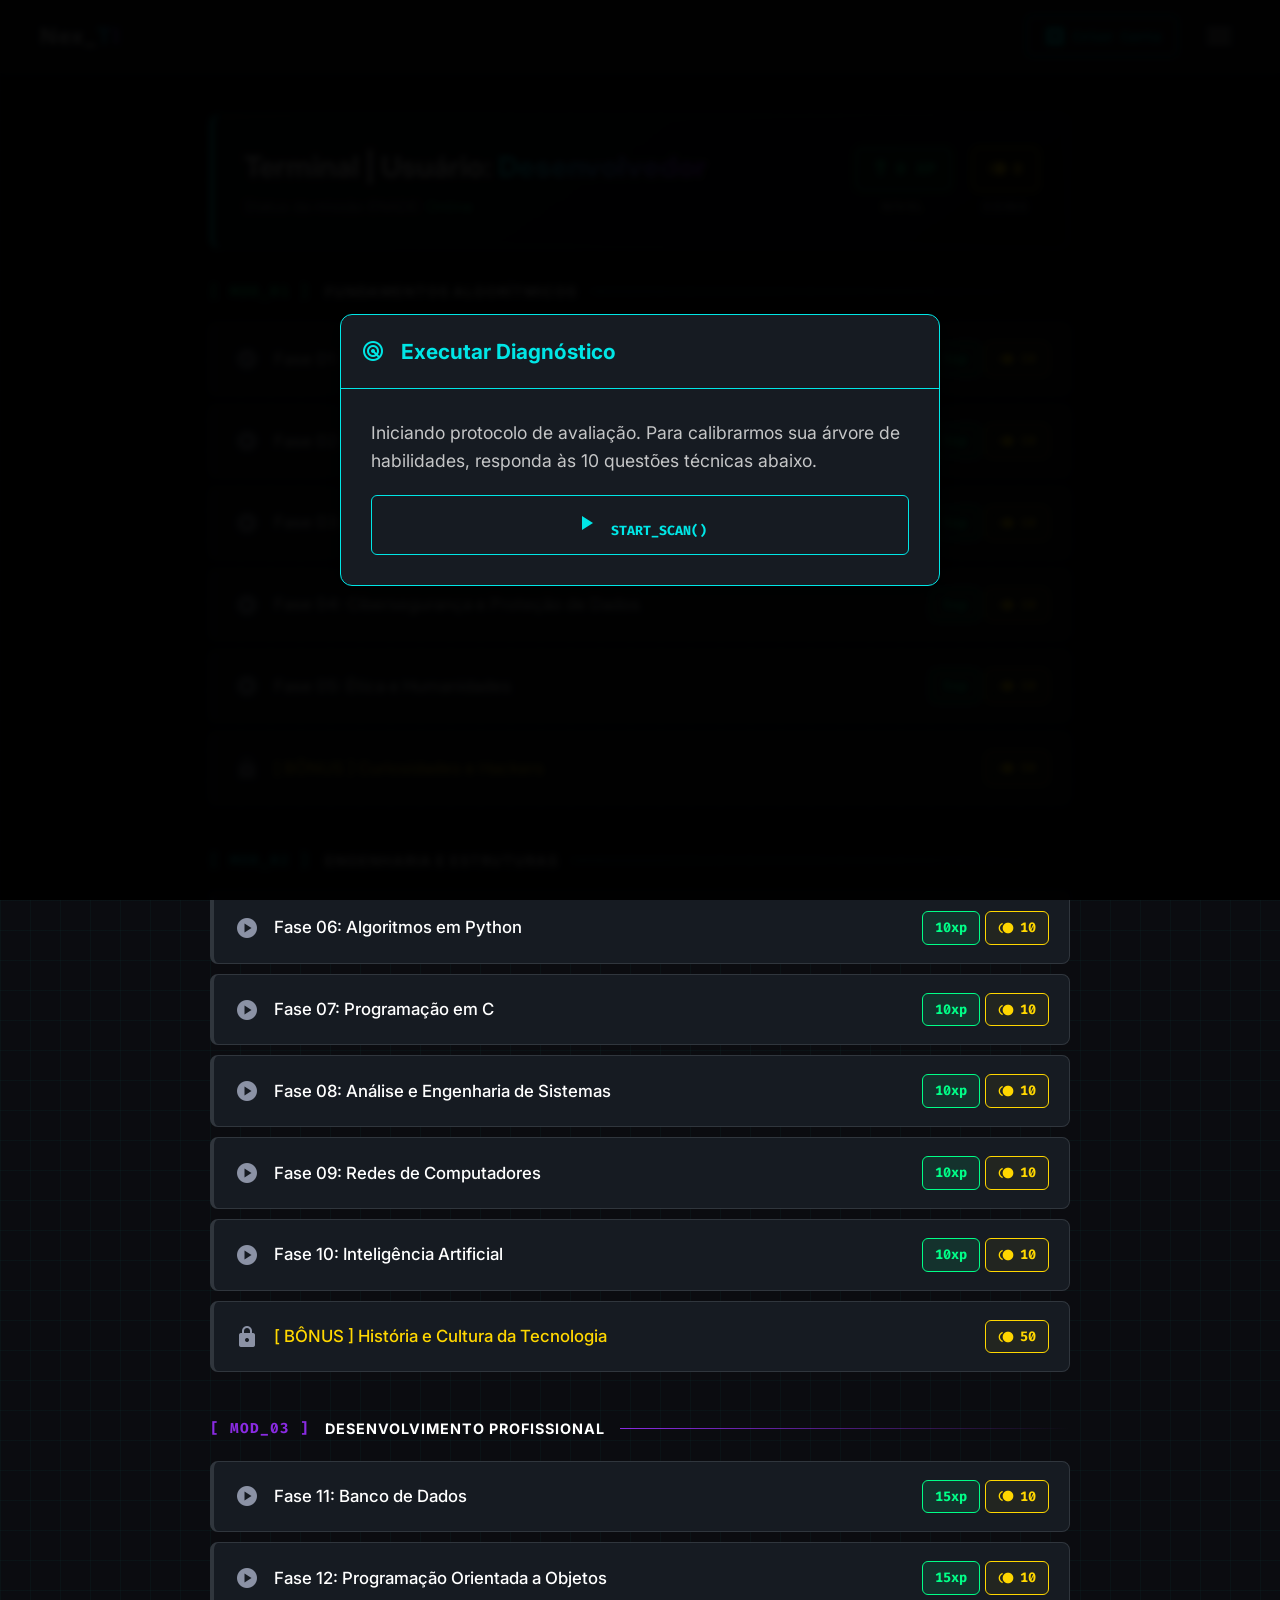
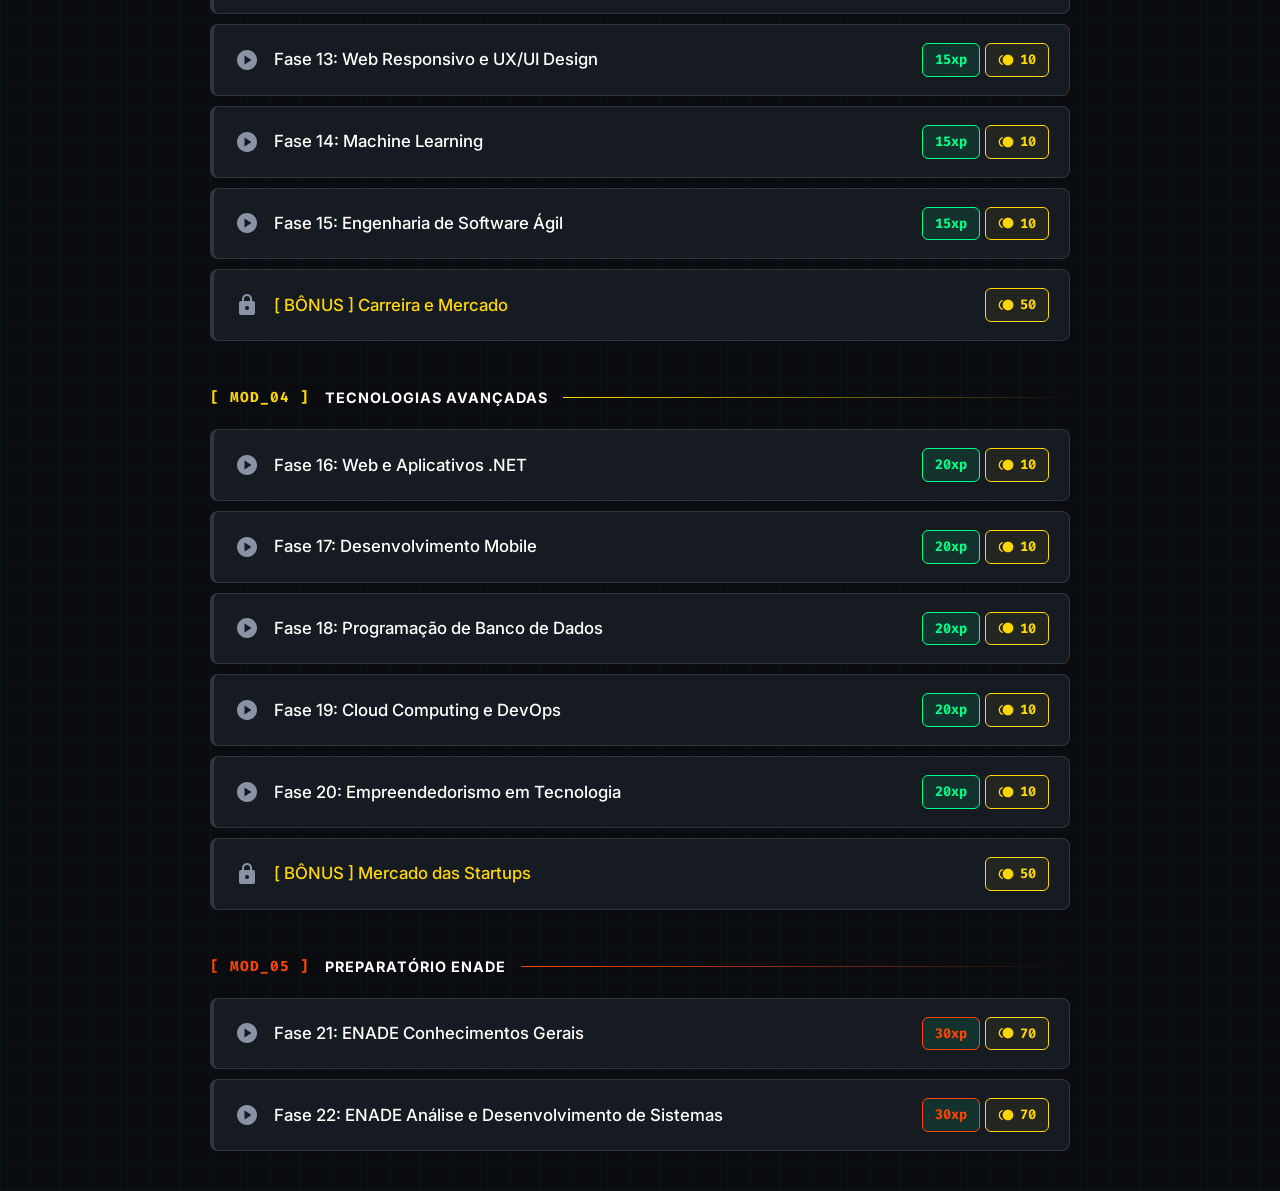
==== commit 741e1d6f: "Reapply "Update" This reverts commit aa64e6c46efc6891237885c0983e532e98811018." ====
--- a/index.html
+++ b/index.html
@@ -12,14 +12,13 @@
     <link href="https://fonts.googleapis.com/css2?family=Fira+Code:wght@400;600&family=Inter:wght@400;500;700&display=swap" rel="stylesheet">
     <link href="https://fonts.googleapis.com/css2?family=Material+Symbols+Outlined:opsz,wght,FILL,GRAD@24,400,0,0" rel="stylesheet" />
     
-    <link rel="stylesheet" href="style.css">
+    <link rel="stylesheet" href="style.css?v=2">
 </head>
 <body>
 
     <header>
         <div class="logo tech-font" onclick="window.scrollTo({top: 0, behavior: 'smooth'});" style="cursor: pointer;">
             <span style="color: #fff;">Nex_</span><span class="tech-text">TI</span>
-            <span style="color: #8b92a5; font-weight: normal; font-size: 1.1rem; letter-spacing: 0; margin-left: 8px;"></span>
         </div>
         <div class="header-right">
             <button class="btn-action tech-font flex-align" onclick="abrirModal('modalCriacao')">
@@ -39,11 +38,9 @@
                             <div style="color: var(--alura-cyan); font-size: 0.8rem;" class="tech-font" id="menu-user-level">Rank: Pendente</div>
                         </div>
                     </div>
-                    
                     <a class="dropdown-item flex-align" onclick="refazerDiagnostico()">
                         <span class="material-symbols-outlined">radar</span> Refazer Diagnóstico
                     </a>
-                    
                     <a class="dropdown-item flex-align" onclick="mostrarProgresso()">
                         <span class="material-symbols-outlined">monitoring</span> Minhas Estatísticas
                     </a>
@@ -82,7 +79,6 @@
         </div>
 
         <div class="main-content">
-            
             <div class="left-panel">
                 <div class="dia-header"><span style="color: var(--alura-green);" class="tech-font">[ Mod_01 ]</span> Fundamentos Algorítmicos<div class="dia-line"></div></div>
                 <div class="aula-item" id="menu-fase1" onclick="carregarAula('fase1', 'Lógica com Python', this)"><span class="icon-status material-symbols-outlined">check_circle</span><span class="aula-title">Fase 01: Lógica com Python</span><div style="display: flex; gap: 5px; margin-left: auto;"><span class="xp-badge tech-font">5xp</span><span class="xp-badge tech-font flex-align" style="border-color: #ffd700; color: #ffd700; background: rgba(255, 215, 0, 0.05);"><span class="material-symbols-outlined" style="font-size: 1rem;">toll</span> 10</span></div></div>
@@ -119,11 +115,11 @@
                 <div class="dia-header" style="margin-top: 35px;"><span style="color: #ff4500;" class="tech-font">[ Mod_05 ]</span> Preparatório ENADE<div class="dia-line" style="background: linear-gradient(90deg, #ff4500, transparent);"></div></div>
                 <div class="aula-item" id="menu-fase21" onclick="carregarAula('fase21', 'ENADE: Conhecimentos Gerais e Negócios', this)">
                     <span class="icon-status material-symbols-outlined">play_circle</span><span class="aula-title">Fase 21: ENADE Conhecimentos Gerais</span>
-                    <div style="display: flex; gap: 5px; margin-left: auto;"><span class="xp-badge tech-font" style="border-color: #ff4500; color: #ff4500;">30xp</span><span class="xp-badge tech-font flex-align" style="border-color: #ffd700; color: #ffd700; background: rgba(255, 215, 0, 0.05);"><span class="material-symbols-outlined" style="font-size: 1rem;">toll</span> 20</span></div>
+                    <div style="display: flex; gap: 5px; margin-left: auto;"><span class="xp-badge tech-font" style="border-color: #ff4500; color: #ff4500;">30xp</span><span class="xp-badge tech-font flex-align" style="border-color: #ffd700; color: #ffd700; background: rgba(255, 215, 0, 0.05);"><span class="material-symbols-outlined" style="font-size: 1rem;">toll</span> 70</span></div>
                 </div>
                 <div class="aula-item" id="menu-fase22" onclick="carregarAula('fase22', 'ENADE: Específicos de Análise e Desenvolvimento de Sistemas', this)">
                     <span class="icon-status material-symbols-outlined">play_circle</span><span class="aula-title">Fase 22: ENADE Análise e Desenvolvimento de Sistemas</span>
-                    <div style="display: flex; gap: 5px; margin-left: auto;"><span class="xp-badge tech-font" style="border-color: #ff4500; color: #ff4500;">30xp</span><span class="xp-badge tech-font flex-align" style="border-color: #ffd700; color: #ffd700; background: rgba(255, 215, 0, 0.05);"><span class="material-symbols-outlined" style="font-size: 1rem;">toll</span> 20</span></div>
+                    <div style="display: flex; gap: 5px; margin-left: auto;"><span class="xp-badge tech-font" style="border-color: #ff4500; color: #ff4500;">30xp</span><span class="xp-badge tech-font flex-align" style="border-color: #ffd700; color: #ffd700; background: rgba(255, 215, 0, 0.05);"><span class="material-symbols-outlined" style="font-size: 1rem;">toll</span> 70</span></div>
                 </div>
 
             </div> 
@@ -148,14 +144,20 @@
                 </div>
 
                 <div class="game-controls" id="botoes-jogo">
-                    <button class="btn-jogo btn-erro tech-font flex-align-center" onclick="processarResposta('errei')"><span class="material-symbols-outlined" style="margin-right:5px;">close</span> ERRO [A]</button>
-                    <button class="btn-jogo btn-acerto tech-font flex-align-center" onclick="processarResposta('acertei')"><span class="material-symbols-outlined" style="margin-right:5px;">check</span> SUCESSO [D]</button>
+                    <button class="btn-jogo btn-erro tech-font flex-align-center" onclick="processarResposta('errei')">
+                        <span class="material-symbols-outlined" style="margin-right:5px;">close</span> ERRO
+                    </button>
+                    <button class="btn-jogo btn-acerto tech-font flex-align-center" onclick="processarResposta('acertei')">
+                        <span class="material-symbols-outlined" style="margin-right:5px;">check</span> SUCESSO
+                    </button>
                 </div>
                 
-                <button class="btn-action btn-proxima tech-font flex-align-center" id="botao-proxima" style="display: none;" onclick="irParaProximaAula()"><span class="material-symbols-outlined" style="margin-right:5px;">keyboard_double_arrow_right</span> CONCLUIR_ROTINA()</button>
-            </div>
-
-        </div> </div>
+                <button class="btn-action btn-proxima tech-font flex-align-center" id="botao-proxima" style="display: none;" onclick="irParaProximaAula()">
+                    <span class="material-symbols-outlined" style="margin-right:5px;">keyboard_double_arrow_right</span> CONCLUIR_ROTINA()
+                </button>
+            </div>
+        </div> 
+    </div>
 
     <div class="modal-overlay" id="modalCriacao">
         <div class="modal-content">
@@ -221,7 +223,7 @@
                 <button class="btn-close flex-align" onclick="fecharModal('modalProgresso')"><span class="material-symbols-outlined">close</span></button>
             </div>
             <div class="modal-body" id="progresso-body">
-                </div>
+            </div>
         </div>
     </div>
 
@@ -248,8 +250,4 @@
     <script src="data.js"></script>
     <script src="app.js"></script>
 </body>
-</html>
-
-    <script src="data.js"></script>
-    <script src="app.js"></script>
-</body>+</html>
--- a/style.css
+++ b/style.css
@@ -10,185 +10,546 @@
     --alura-purple: #8a2be2;
 }
 
-* { margin: 0; padding: 0; box-sizing: border-box; font-family: 'Inter', 'Segoe UI', Tahoma, Geneva, sans-serif; }
-
-.tech-font { font-family: 'Fira Code', 'Courier New', Courier, monospace !important; }
+* { 
+    margin: 0; 
+    padding: 0; 
+    box-sizing: border-box; 
+    font-family: 'Inter', 'Segoe UI', Tahoma, Geneva, sans-serif; 
+}
+
+.tech-font { 
+    font-family: 'Fira Code', 'Courier New', Courier, monospace !important; 
+}
 
 body { 
-    background-color: var(--alura-dark); color: #c5c6c7; line-height: 1.6; 
-    background-image: linear-gradient(rgba(0, 230, 230, 0.03) 1px, transparent 1px), linear-gradient(90deg, rgba(0, 230, 230, 0.03) 1px, transparent 1px);
+    background-color: var(--alura-dark); 
+    color: #c5c6c7; 
+    line-height: 1.6; 
+    background-image: 
+        linear-gradient(rgba(0, 230, 230, 0.03) 1px, transparent 1px), 
+        linear-gradient(90deg, rgba(0, 230, 230, 0.03) 1px, transparent 1px);
     background-size: 30px 30px;
 }
 
 /* =========================================
    ALINHAMENTO E ÍCONES (Google Icons)
    ========================================= */
-.material-symbols-outlined { font-variation-settings: 'FILL' 1, 'wght' 400, 'GRAD' 0, 'opsz' 24; }
-.flex-align { display: flex; align-items: center; gap: 6px; }
-.flex-align-center { display: flex; align-items: center; justify-content: center; }
+.material-symbols-outlined { 
+    font-variation-settings: 'FILL' 1, 'wght' 400, 'GRAD' 0, 'opsz' 24; 
+}
+
+.flex-align { 
+    display: flex; 
+    align-items: center; 
+    gap: 6px; 
+}
+
+.flex-align-center { 
+    display: flex; 
+    align-items: center; 
+    justify-content: center; 
+}
 
 /* =========================================
    HEADER & NAVBAR
    ========================================= */
 header {
-    background-color: rgba(22, 27, 34, 0.9); backdrop-filter: blur(10px);
-    padding: 15px 40px; display: flex; justify-content: space-between;
-    align-items: center; border-bottom: 1px solid #30363d; position: sticky; top: 0; z-index: 100;
-}
-.logo { font-size: 1.4rem; font-weight: bold; letter-spacing: 1px; display: flex; align-items: center;}
-.tech-text { background: linear-gradient(90deg, var(--alura-cyan), var(--alura-purple)); -webkit-background-clip: text; background-clip: text; -webkit-text-fill-color: transparent; font-weight: 800; }
-.header-right { display: flex; align-items: center; gap: 20px; }
+    background-color: rgba(22, 27, 34, 0.9); 
+    backdrop-filter: blur(10px);
+    padding: 15px 40px; 
+    display: flex; 
+    justify-content: space-between;
+    align-items: center; 
+    border-bottom: 1px solid #30363d; 
+    position: sticky; 
+    top: 0; 
+    z-index: 100;
+}
+
+.logo { 
+    font-size: 1.4rem; 
+    font-weight: bold; 
+    letter-spacing: 1px; 
+    display: flex; 
+    align-items: center;
+}
+
+.tech-text { 
+    background: linear-gradient(90deg, var(--alura-cyan), var(--alura-purple)); 
+    -webkit-background-clip: text; 
+    background-clip: text; 
+    -webkit-text-fill-color: transparent; 
+    font-weight: 800; 
+}
+
+.header-right { 
+    display: flex; 
+    align-items: center; 
+    gap: 20px; 
+}
 
 .btn-action {
-    background-color: var(--alura-card); color: var(--alura-cyan); border: 1px solid var(--alura-cyan);
-    padding: 8px 16px; border-radius: 6px; cursor: pointer; font-weight: bold; transition: all 0.3s ease;
-}
-.btn-action:hover { background-color: rgba(0, 230, 230, 0.1); box-shadow: 0 0 15px rgba(0, 230, 230, 0.3); text-shadow: 0 0 5px rgba(0, 230, 230, 0.5); }
+    background-color: var(--alura-card); 
+    color: var(--alura-cyan); 
+    border: 1px solid var(--alura-cyan);
+    padding: 8px 16px; 
+    border-radius: 6px; 
+    cursor: pointer; 
+    font-weight: bold; 
+    transition: all 0.3s ease;
+}
+
+.btn-action:hover { 
+    background-color: rgba(0, 230, 230, 0.1); 
+    box-shadow: 0 0 15px rgba(0, 230, 230, 0.3); 
+    text-shadow: 0 0 5px rgba(0, 230, 230, 0.5); 
+}
 
 /* Menu Hambúrguer */
 .hamburger-menu { position: relative; }
-.hamburger-btn { background: none; border: none; color: #fff; cursor: pointer; padding: 5px; }
-.dropdown-content { display: none; position: absolute; right: 0; top: 40px; background-color: var(--alura-card); min-width: 250px; box-shadow: 0px 8px 25px rgba(0,0,0,0.8); border: 1px solid #30363d; border-radius: 8px; z-index: 200; overflow: hidden; }
+
+.hamburger-btn { 
+    background: none; 
+    border: none; 
+    color: #fff; 
+    cursor: pointer; 
+    padding: 5px; 
+}
+
+.dropdown-content { 
+    display: none; 
+    position: absolute; 
+    right: 0; 
+    top: 40px; 
+    background-color: var(--alura-card); 
+    min-width: 250px; 
+    box-shadow: 0px 8px 25px rgba(0,0,0,0.8); 
+    border: 1px solid #30363d; 
+    border-radius: 8px; 
+    z-index: 200; 
+    overflow: hidden; 
+}
+
 .dropdown-content.show { display: block; }
-.dropdown-header { padding: 15px; border-bottom: 1px solid #30363d; display: flex; align-items: center; gap: 10px; }
-.dropdown-header .avatar { width: 45px; height: 45px; background: linear-gradient(135deg, var(--alura-purple), var(--alura-cyan)); border-radius: 50%; display: flex; justify-content: center; align-items: center; color: white;}
-.dropdown-item { padding: 12px 15px; color: #c5c6c7; text-decoration: none; display: flex; align-items: center; gap: 10px; cursor: pointer; border-bottom: 1px solid #30363d; transition: background 0.2s; }
-.dropdown-item:hover { background-color: rgba(255,255,255,0.05); color: #fff; border-left: 2px solid var(--alura-cyan); }
+
+.dropdown-header { 
+    padding: 15px; 
+    border-bottom: 1px solid #30363d; 
+    display: flex; 
+    align-items: center; 
+    gap: 10px; 
+}
+
+.dropdown-header .avatar { 
+    width: 45px; 
+    height: 45px; 
+    background: linear-gradient(135deg, var(--alura-purple), var(--alura-cyan)); 
+    border-radius: 50%; 
+    display: flex; 
+    justify-content: center; 
+    align-items: center; 
+    color: white;
+}
+
+.dropdown-item { 
+    padding: 12px 15px; 
+    color: #c5c6c7; 
+    text-decoration: none; 
+    display: flex; 
+    align-items: center; 
+    gap: 10px; 
+    cursor: pointer; 
+    border-bottom: 1px solid #30363d; 
+    transition: background 0.2s; 
+}
+
+.dropdown-item:hover { 
+    background-color: rgba(255,255,255,0.05); 
+    color: #fff; 
+    border-left: 2px solid var(--alura-cyan); 
+}
+
 .dropdown-item.danger { color: #ff5555; }
-.dropdown-item.danger:hover { background-color: rgba(255, 85, 85, 0.1); border-left: 2px solid #ff5555;}
+.dropdown-item.danger:hover { 
+    background-color: rgba(255, 85, 85, 0.1); 
+    border-left: 2px solid #ff5555;
+}
 
 /* =========================================
    HUD DO USUÁRIO
    ========================================= */
-.container { max-width: 900px; margin: 40px auto; padding: 0 20px; }
+.container { 
+    max-width: 900px; 
+    margin: 40px auto; 
+    padding: 0 20px; 
+}
+
 .dashboard-header {
-    background: linear-gradient(145deg, #121820, #0b0c10); padding: 30px; border-radius: 12px;
-    border: 1px solid #30363d; border-left: 4px solid var(--alura-cyan); box-shadow: 0 8px 32px rgba(0, 0, 0, 0.5);
-    display: flex; justify-content: space-between; align-items: center; margin: 0 auto 30px auto; 
-}
-.welcome-text h1 { font-size: 1.8rem; color: #fff; margin-bottom: 5px; }
-.welcome-text p { color: #8b92a5; font-size: 0.95rem; }
-.xp-badge { background-color: rgba(0, 255, 136, 0.1); color: var(--alura-green); border: 1px solid var(--alura-green); padding: 5px 12px; border-radius: 6px; font-size: 0.85rem; font-weight: bold; }
+    background: linear-gradient(145deg, #121820, #0b0c10); 
+    padding: 30px; 
+    border-radius: 12px;
+    border: 1px solid #30363d; 
+    border-left: 4px solid var(--alura-cyan); 
+    box-shadow: 0 8px 32px rgba(0, 0, 0, 0.5);
+    display: flex; 
+    justify-content: space-between; 
+    align-items: center; 
+    margin: 0 auto 30px auto; 
+}
+
+.welcome-text h1 { 
+    font-size: 1.8rem; 
+    color: #fff; 
+    margin-bottom: 5px; 
+}
+
+.welcome-text p { 
+    color: #8b92a5; 
+    font-size: 0.95rem; 
+}
+
+.xp-badge { 
+    background-color: rgba(0, 255, 136, 0.1); 
+    color: var(--alura-green); 
+    border: 1px solid var(--alura-green); 
+    padding: 5px 12px; 
+    border-radius: 6px; 
+    font-size: 0.85rem; 
+    font-weight: bold; 
+}
 
 /* =========================================
    MÓDULOS COM EFEITO NEON E FANTASMA
    ========================================= */
-.left-panel { display: flex; flex-direction: column; gap: 10px; }
-.dia-header { font-size: 0.9rem; font-weight: bold; color: #fff; text-transform: uppercase; letter-spacing: 1px; margin-top: 35px; margin-bottom: 10px; display: flex; align-items: center; gap: 15px; }
+.left-panel { 
+    display: flex; 
+    flex-direction: column; 
+    gap: 10px; 
+}
+
+.dia-header { 
+    font-size: 0.9rem; 
+    font-weight: bold; 
+    color: #fff; 
+    text-transform: uppercase; 
+    letter-spacing: 1px; 
+    margin-top: 35px; 
+    margin-bottom: 10px; 
+    display: flex; 
+    align-items: center; 
+    gap: 15px; 
+}
+
 .left-panel .dia-header:first-child { margin-top: 0; }
-.dia-line { flex-grow: 1; height: 1px; background: linear-gradient(90deg, var(--alura-cyan), transparent); }
+
+.dia-line { 
+    flex-grow: 1; 
+    height: 1px; 
+    background: linear-gradient(90deg, var(--alura-cyan), transparent); 
+}
 
 .aula-item {
-    background-color: var(--alura-card); border: 1px solid #30363d; border-left: 4px solid #30363d; 
-    padding: 18px 20px; border-radius: 8px; display: flex; align-items: center; gap: 15px;
-    cursor: pointer; transition: all 0.3s ease;
-}
+    background-color: var(--alura-card); 
+    border: 1px solid #30363d; 
+    border-left: 4px solid #30363d; 
+    padding: 18px 20px; 
+    border-radius: 8px; 
+    display: flex; 
+    align-items: center; 
+    gap: 15px;
+    cursor: pointer; 
+    transition: all 0.3s ease;
+}
+
 .aula-item:hover:not(.aula-locked-item) { 
-    border-color: #30363d; border-left-color: var(--alura-cyan); background-color: rgba(0, 230, 230, 0.02);
-    transform: translateX(5px); box-shadow: -8px 0 20px rgba(0, 230, 230, 0.15);
-}
-.active-lesson { border-left-color: var(--alura-cyan) !important; background-color: rgba(0, 230, 230, 0.05) !important; box-shadow: -8px 0 20px rgba(0, 230, 230, 0.15) !important; }
-.aula-locked-item { opacity: 0.5; cursor: not-allowed; }
-.icon-status { color: #8b92a5; min-width: 25px; text-align: center; }
-.aula-title { font-weight: 500; color: #fff; font-size: 1.05rem; }
+    border-color: #30363d; 
+    border-left-color: var(--alura-cyan); 
+    background-color: rgba(0, 230, 230, 0.02);
+    transform: translateX(5px); 
+    box-shadow: -8px 0 20px rgba(0, 230, 230, 0.15);
+}
+
+.active-lesson { 
+    border-left-color: var(--alura-cyan) !important; 
+    background-color: rgba(0, 230, 230, 0.05) !important; 
+    box-shadow: -8px 0 20px rgba(0, 230, 230, 0.15) !important; 
+}
+
+.aula-locked-item { 
+    opacity: 0.5; 
+    cursor: not-allowed; 
+}
+
+.icon-status { 
+    color: #8b92a5; 
+    min-width: 25px; 
+    text-align: center; 
+}
+
+.aula-title { 
+    font-weight: 500; 
+    color: #fff; 
+    font-size: 1.05rem; 
+}
 
 /* Fantasma */
-.dia-header, .aula-item { transition: opacity 0.7s ease-in-out !important; }
-.left-panel.fade-out-others > .dia-header:not(.active-header), .left-panel.fade-out-others > .aula-item:not(.active-lesson) { opacity: 0 !important; pointer-events: none !important; }
-.left-panel.focus-mode > .dia-header:not(.active-header), .left-panel.focus-mode > .aula-item:not(.active-lesson) { display: none !important; }
-.left-panel.focus-mode > .dia-header.active-header { margin-top: 0 !important; }
+.dia-header, .aula-item { 
+    transition: opacity 0.7s ease-in-out !important; 
+}
+
+.left-panel.fade-out-others > .dia-header:not(.active-header), 
+.left-panel.fade-out-others > .aula-item:not(.active-lesson) { 
+    opacity: 0 !important; 
+    pointer-events: none !important; 
+}
+
+.left-panel.focus-mode > .dia-header:not(.active-header), 
+.left-panel.focus-mode > .aula-item:not(.active-lesson) { 
+    display: none !important; 
+}
+
+.left-panel.focus-mode > .dia-header.active-header { 
+    margin-top: 0 !important; 
+}
 
 /* =========================================
    PAINEL JOGO (RIGHT PANEL)
    ========================================= */
 #right-panel {
-    display: none; opacity: 0; max-height: 0; overflow: hidden; transform: translateY(-15px); 
+    display: none; 
+    opacity: 0; 
+    max-height: 0; 
+    overflow: hidden; 
+    transform: translateY(-15px); 
     transition: max-height 1s ease-in-out, opacity 1s ease-in-out, transform 1s ease-in-out, margin 1s ease-in-out; 
-    margin: 0; padding: 0;
-}
-#right-panel.active { opacity: 1; max-height: 1000px; transform: translateY(0); margin-top: 15px; margin-bottom: 30px; }
-
-.painel-header { display: flex; justify-content: space-between; align-items: center; margin-bottom: 20px; border-bottom: 1px solid #30363d; padding-bottom: 15px; }
+    margin: 0; 
+    padding: 0;
+}
+
+#right-panel.active { 
+    opacity: 1; 
+    max-height: 1000px; 
+    transform: translateY(0); 
+    margin-top: 15px; 
+    margin-bottom: 30px; 
+}
+
+.painel-header { 
+    display: flex; 
+    justify-content: space-between; 
+    align-items: center; 
+    margin-bottom: 20px; 
+    border-bottom: 1px solid #30363d; 
+    padding-bottom: 15px; 
+}
+
 #titulo-aula { font-size: 1.2rem; font-weight: bold; color: #fff; }
+
 #contador-cartas { color: var(--alura-cyan); font-size: 0.9rem; }
 
 /* Cartas 3D */
-.card-container { perspective: 1000px; width: 100%; height: 350px; cursor: pointer; position: relative; }
-.card-inner { width: 100%; height: 100%; transition: transform 0.6s; transform-style: preserve-3d; position: relative; }
+.card-container { 
+    perspective: 1000px; 
+    width: 100%; 
+    min-height: 350px; /* Agora é min-height, ou seja, pode crescer! */
+    cursor: pointer; 
+    position: relative; 
+}
+
+.card-inner { 
+    width: 100%; 
+    min-height: 100%;
+    transition: transform 0.6s; 
+    transform-style: preserve-3d; 
+    display: grid; /* O segredo da inteligência: Sobrepõe sem usar absolute */
+}
+
 .card-inner.flipped { transform: rotateY(180deg); }
+
 .carta-frente, .carta-verso {
-    width: 100%; height: 100%; position: absolute; backface-visibility: hidden; border-radius: 12px;
-    display: flex; flex-direction: column; justify-content: center; align-items: center; padding: 30px; overflow-y: auto; text-align: center; border: 2px solid #30363d;
-}
-.carta-frente { background-color: var(--alura-card); color: #fff; }
-.carta-verso { background-color: #0b0c10; color: #fff; transform: rotateY(180deg); border-color: var(--alura-cyan); box-shadow: 0 0 20px rgba(0, 230, 230, 0.1) inset; }
-.carta-texto { margin-bottom: 20px; font-weight: 500; }
-.carta-dica { font-size: 0.85rem; color: #8b92a5; margin-top: auto; }
+    grid-area: 1 / 1; /* Força os dois lados a ocuparem o mesmo espaço */
+    width: 100%; 
+    min-height: 350px; /* Mantém o tamanho base */
+    backface-visibility: hidden; 
+    border-radius: 12px;
+    display: flex; 
+    flex-direction: column; 
+    justify-content: center; /* Centraliza verticalmente se a carta for pequena */
+    align-items: center; 
+    padding: 40px 30px; /* Aumentei o respiro interno para ficar mais elegante */
+    text-align: center; 
+    border: 2px solid #30363d;
+    /* Removemos o height: 100%, position: absolute e overflow-y: auto! */
+}
+
+.carta-frente { 
+    background-color: var(--alura-card); 
+    color: #fff; 
+}
+
+.carta-verso { 
+    background-color: #0b0c10; 
+    color: #fff; 
+    transform: rotateY(180deg); 
+    border-color: var(--alura-cyan); 
+    box-shadow: 0 0 20px rgba(0, 230, 230, 0.1) inset; 
+}
+
+.carta-texto { 
+    margin-bottom: 20px; 
+    font-weight: 500; 
+    width: 100%; /* Garante que o texto do ENADE ocupe a largura toda */
+}
+
+.carta-dica { 
+    font-size: 0.85rem; 
+    color: #8b92a5; 
+    margin-top: auto; 
+    padding-top: 20px;
+}
 
 /* Botões de Ação */
 .game-controls { display: flex; gap: 15px; margin-top: 25px; }
-.btn-jogo { flex: 1; padding: 15px; border-radius: 8px; border: none; font-size: 1rem; font-weight: bold; cursor: pointer; transition: all 0.3s ease; }
+
+.btn-jogo { 
+    flex: 1; 
+    padding: 15px; 
+    border-radius: 8px; 
+    border: none; 
+    font-size: 1rem; 
+    font-weight: bold; 
+    cursor: pointer; 
+    transition: all 0.3s ease; 
+}
+
 .btn-erro { background-color: transparent; border: 1px solid #ff5555; color: #ff5555; }
 .btn-erro:hover { background-color: rgba(255, 85, 85, 0.1); box-shadow: 0 0 15px rgba(255, 85, 85, 0.2); }
+
 .btn-acerto { background-color: transparent; border: 1px solid var(--alura-green); color: var(--alura-green); }
 .btn-acerto:hover { background-color: rgba(0, 255, 136, 0.1); box-shadow: 0 0 15px rgba(0, 255, 136, 0.2); }
-.btn-proxima { background-color: var(--alura-card); color: var(--alura-cyan); border: 1px solid var(--alura-cyan); width: 100%; margin-top: 25px; }
+
+.btn-proxima { 
+    background-color: var(--alura-card); 
+    color: var(--alura-cyan); 
+    border: 1px solid var(--alura-cyan); 
+    width: 100%; 
+    margin-top: 25px; 
+}
 
 /* =========================================
    MODAIS E POP-UPS
    ========================================= */
-.modal-overlay { display: none; position: fixed; top: 0; left: 0; width: 100%; height: 100%; background: rgba(0, 0, 0, 0.8); z-index: 1000; justify-content: center; align-items: center; padding: 20px; backdrop-filter: blur(3px); }
+.modal-overlay { 
+    display: none; 
+    position: fixed; 
+    top: 0; 
+    left: 0; 
+    width: 100%; 
+    height: 100%; 
+    background: rgba(0, 0, 0, 0.8); 
+    z-index: 1000; 
+    justify-content: center; 
+    align-items: center; 
+    padding: 20px; 
+    backdrop-filter: blur(3px); 
+}
+
 .modal-overlay.show { display: flex; }
-.modal-content { background: var(--alura-card); width: 100%; max-width: 500px; border-radius: 12px; border: 1px solid #30363d; box-shadow: 0 0 30px rgba(0,0,0,0.8); }
-.modal-header { padding: 20px; border-bottom: 1px solid #30363d; display: flex; justify-content: space-between; align-items: center; }
+
+.modal-content { 
+    background: var(--alura-card); 
+    width: 100%; 
+    max-width: 500px; 
+    border-radius: 12px; 
+    border: 1px solid #30363d; 
+    box-shadow: 0 0 30px rgba(0,0,0,0.8); 
+}
+
+.modal-header { 
+    padding: 20px; 
+    border-bottom: 1px solid #30363d; 
+    display: flex; 
+    justify-content: space-between; 
+    align-items: center; 
+}
+
 .modal-header h2 { color: #fff; font-size: 1.3rem; }
-.btn-close { background: none; border: none; color: #8b92a5; font-size: 1.5rem; cursor: pointer; }
+
+.btn-close { 
+    background: none; 
+    border: none; 
+    color: #8b92a5; 
+    font-size: 1.5rem; 
+    cursor: pointer; 
+}
+
 .modal-body { padding: 30px; }
+
 .input-group { margin-bottom: 15px; }
 .input-group label { display: block; color: #8b92a5; margin-bottom: 5px; font-size: 0.9rem; }
-.input-group input, .input-group select, .input-group textarea { width: 100%; padding: 12px; background: #0d1117; border: 1px solid #30363d; border-radius: 6px; color: #fff; font-size: 1rem; outline: none; }
-.input-group input:focus, .input-group select:focus, .input-group textarea:focus { border-color: var(--alura-cyan); box-shadow: 0 0 10px rgba(0, 230, 230, 0.1); }
-
-/* MUDANÇA: Arrumando o Collapse do botão direito no Modal */
+.input-group input, .input-group select, .input-group textarea { 
+    width: 100%; 
+    padding: 12px; 
+    background: #0d1117; 
+    border: 1px solid #30363d; 
+    border-radius: 6px; 
+    color: #fff; 
+    font-size: 1rem; 
+    outline: none; 
+}
+
+.input-group input:focus, .input-group select:focus, .input-group textarea:focus { 
+    border-color: var(--alura-cyan); 
+    box-shadow: 0 0 10px rgba(0, 230, 230, 0.1); 
+}
+
 .btn-right { display: block; margin-left: auto; }
 
-.stat-box { background: #0d1117; padding: 15px; border-radius: 8px; border: 1px solid #30363d; margin-bottom: 10px; display: flex; justify-content: space-between; color: #c5c6c7; font-weight: bold; }
+.stat-box { 
+    background: #0d1117; 
+    padding: 15px; 
+    border-radius: 8px; 
+    border: 1px solid #30363d; 
+    margin-bottom: 10px; 
+    display: flex; 
+    justify-content: space-between; 
+    color: #c5c6c7; 
+    font-weight: bold; 
+}
+
 .stat-box span { color: var(--alura-cyan); }
-.stat-box.highlight { border-color: var(--alura-green); background-color: rgba(0, 255, 136, 0.05); }
+
+.stat-box.highlight { 
+    border-color: var(--alura-green); 
+    background-color: rgba(0, 255, 136, 0.05); 
+}
 
 /* =========================================
    RESPONSIVIDADE (CELULARES E TABLETS)
    ========================================= */
 @media (max-width: 600px) {
-    /* 1. Ajuste do Cabeçalho (Header) - NA MESMA LINHA */
     header {
         padding: 15px 15px;
-        flex-direction: row; /* Força tudo a ficar na mesma linha horizontal */
+        flex-direction: row; 
         justify-content: space-between;
         align-items: center;
     }
     .logo {
         font-size: 1.3rem;
-        justify-content: flex-start; /* Alinha a logo à esquerda */
-    }
-    /* Oculta o "| Flashcards" para sobrar bastante espaço no celular */
-    .logo span:nth-of-type(3) {
-        display: none; 
-    }
+        justify-content: flex-start; 
+    }
+    .logo span:nth-of-type(3) { display: none; }
+    
     .header-right {
         width: auto;
-        justify-content: flex-end; /* Empurra os botões para a direita */
-        gap: 15px; /* Espaço perfeito entre o botão Criar Carta e o Menu Hambúrguer */
-    }
-    /* Deixa o botão de criar carta um pouco mais compacto no celular para não quebrar */
+        justify-content: flex-end; 
+        gap: 15px; 
+    }
     .header-right .btn-action {
         font-size: 0.85rem;
         padding: 8px 12px;
     }
-
-    /* ... (MANTENHA OS OUTROS AJUSTES DE CELULAR AQUI PARA BAIXO, COMO O PAINEL PRINCIPAL) ... */
     
-    /* 2. Painel Principal (Terminal) */
     .container {
         padding: 0 10px;
         margin: 20px auto;
@@ -199,9 +560,8 @@
         text-align: left; 
         padding: 20px;
     }
-    .welcome-text h1 {
-        font-size: 1.4rem;
-    }
+    .welcome-text h1 { font-size: 1.4rem; }
+    
     .xp-wrapper { 
         width: 100%;
         justify-content: center; 
@@ -210,11 +570,10 @@
         padding-top: 15px;
     }
 
-    /* 3. Aulas e Módulos */
     .aula-item {
         flex-wrap: wrap;
         padding: 15px;
-        align-items: flex-start;
+        align-items: center;
     }
     .aula-title {
         font-size: 0.95rem;
@@ -225,24 +584,14 @@
         width: 100%;
         justify-content: flex-end;
         margin-left: 0 !important;
-        margin-top: 10px;
-        border-top: 1px dashed #30363d; 
-        padding-top: 10px;
-    }
-
-    /* 4. Painel de Flashcards */
-    .carta-frente, .carta-verso {
-        padding: 20px;
-    }
-    #titulo-aula {
-        font-size: 1rem;
-    }
-    .btn-jogo {
-        font-size: 0.85rem;
-        padding: 12px 10px;
-    }
-
-    /* Ajuste do botão topo no celular */
+        margin-top: 8px; /* Espaço reduzido pois removemos a linha */
+        /* Linha tracejada removida daqui! */
+    }
+
+    .carta-frente, .carta-verso { padding: 20px; }
+    #titulo-aula { font-size: 1rem; }
+    .btn-jogo { font-size: 0.85rem; padding: 12px 10px; }
+
     #btn-voltar-topo {
         bottom: 20px;
         right: 20px;
@@ -250,18 +599,26 @@
         height: 45px;
     }
 
-    /* 5. Cabeçalhos dos Módulos (Quebra de linha no celular) */
     .dia-header {
-        flex-direction: column;      /* Coloca o texto abaixo da tag */
-        align-items: flex-start;     /* Alinha tudo na esquerda */
-        gap: 4px;                    /* Dá um respiro entre a Tag e o Nome */
-        margin-top: 30px;            /* Mantém um bom espaço do módulo anterior */
+        display: flex !important; 
+        align-items: center !important;
+        line-height: 1.4 !important;
+        margin-top: 25px !important;
+        padding-bottom: 0 !important;
+        border-bottom: none !important; /* Remove o pontilhado antigo */
+        font-size: 0.8rem; /* Fonte ligeiramente menor para caber no ecrã */
+    }
+    
+    .dia-header span.tech-font {
+        display: inline-block !important; 
+        margin-bottom: 0 !important;
+        white-space: nowrap; /* Impede que a tag [ MOD_01 ] se quebre */
     }
     
     .dia-line {
-        display: none; /* Oculta a linha divisória no celular para o design ficar super clean */
-    }
-}
+        display: block !important; /* Traz a linha gradiente de volta à vida! */
+        flex-grow: 1;
+    }
 
 /* =========================================
    BOTÃO FLUTUANTE: VOLTAR AO TOPO
@@ -272,11 +629,11 @@
     right: 30px;
     width: 50px;
     height: 50px;
-    border-radius: 50%; /* Deixa o botão perfeitamente redondo */
-    display: none; /* Começa invisível. O JavaScript vai ligar ele! */
+    border-radius: 50%; 
+    display: none; 
     justify-content: center;
     align-items: center;
-    z-index: 999; /* Fica por cima de tudo na tela */
+    z-index: 999; 
     padding: 0;
     box-shadow: 0 5px 15px rgba(0, 0, 0, 0.5);
     opacity: 0.8;
@@ -284,8 +641,62 @@
 
 #btn-voltar-topo:hover {
     opacity: 1;
-    transform: translateY(-5px); /* Dá um pulinho suave pra cima */
+    transform: translateY(-5px); 
     box-shadow: 0 8px 25px rgba(0, 230, 230, 0.4);
 }
 
-
+/* =========================================
+   ESTILOS PARA O MODO ENADE (Múltipla Escolha)
+   ========================================= */
+.opcoes-container {
+    display: flex;
+    flex-direction: column;
+    gap: 10px;
+    margin-top: 20px;
+    width: 100%;
+}
+
+.btn-opcao {
+    background-color: #0d1117;
+    border: 1px solid #30363d;
+    color: #c5c6c7;
+    padding: 12px 15px;
+    border-radius: 8px;
+    font-size: 1rem;
+    text-align: left;
+    cursor: pointer;
+    transition: all 0.3s ease;
+    position: relative;
+    overflow: hidden; /* Impede que a animação da estrela saia do botão */
+}
+
+.btn-opcao:hover:not(:disabled) {
+    border-color: var(--alura-cyan);
+    background-color: rgba(0, 230, 230, 0.05);
+}
+
+.opcao-correta {
+    border-color: var(--alura-green) !important;
+    background-color: rgba(0, 255, 136, 0.1) !important;
+    color: #fff !important;
+}
+
+.opcao-errada {
+    border-color: #ff5555 !important;
+    background-color: rgba(255, 85, 85, 0.1) !important;
+    color: #fff !important;
+}
+
+/* Animação das Estrelinhas do ENADE */
+.star-anim {
+    position: absolute;
+    bottom: 0;
+    font-size: 1.5rem;
+    animation: flyUp 1s ease-out forwards;
+    pointer-events: none;
+}
+
+@keyframes flyUp {
+    0% { transform: translateY(0) scale(0.5) rotate(0deg); opacity: 1; }
+    100% { transform: translateY(-80px) scale(1.5) rotate(180deg); opacity: 0; }
+}
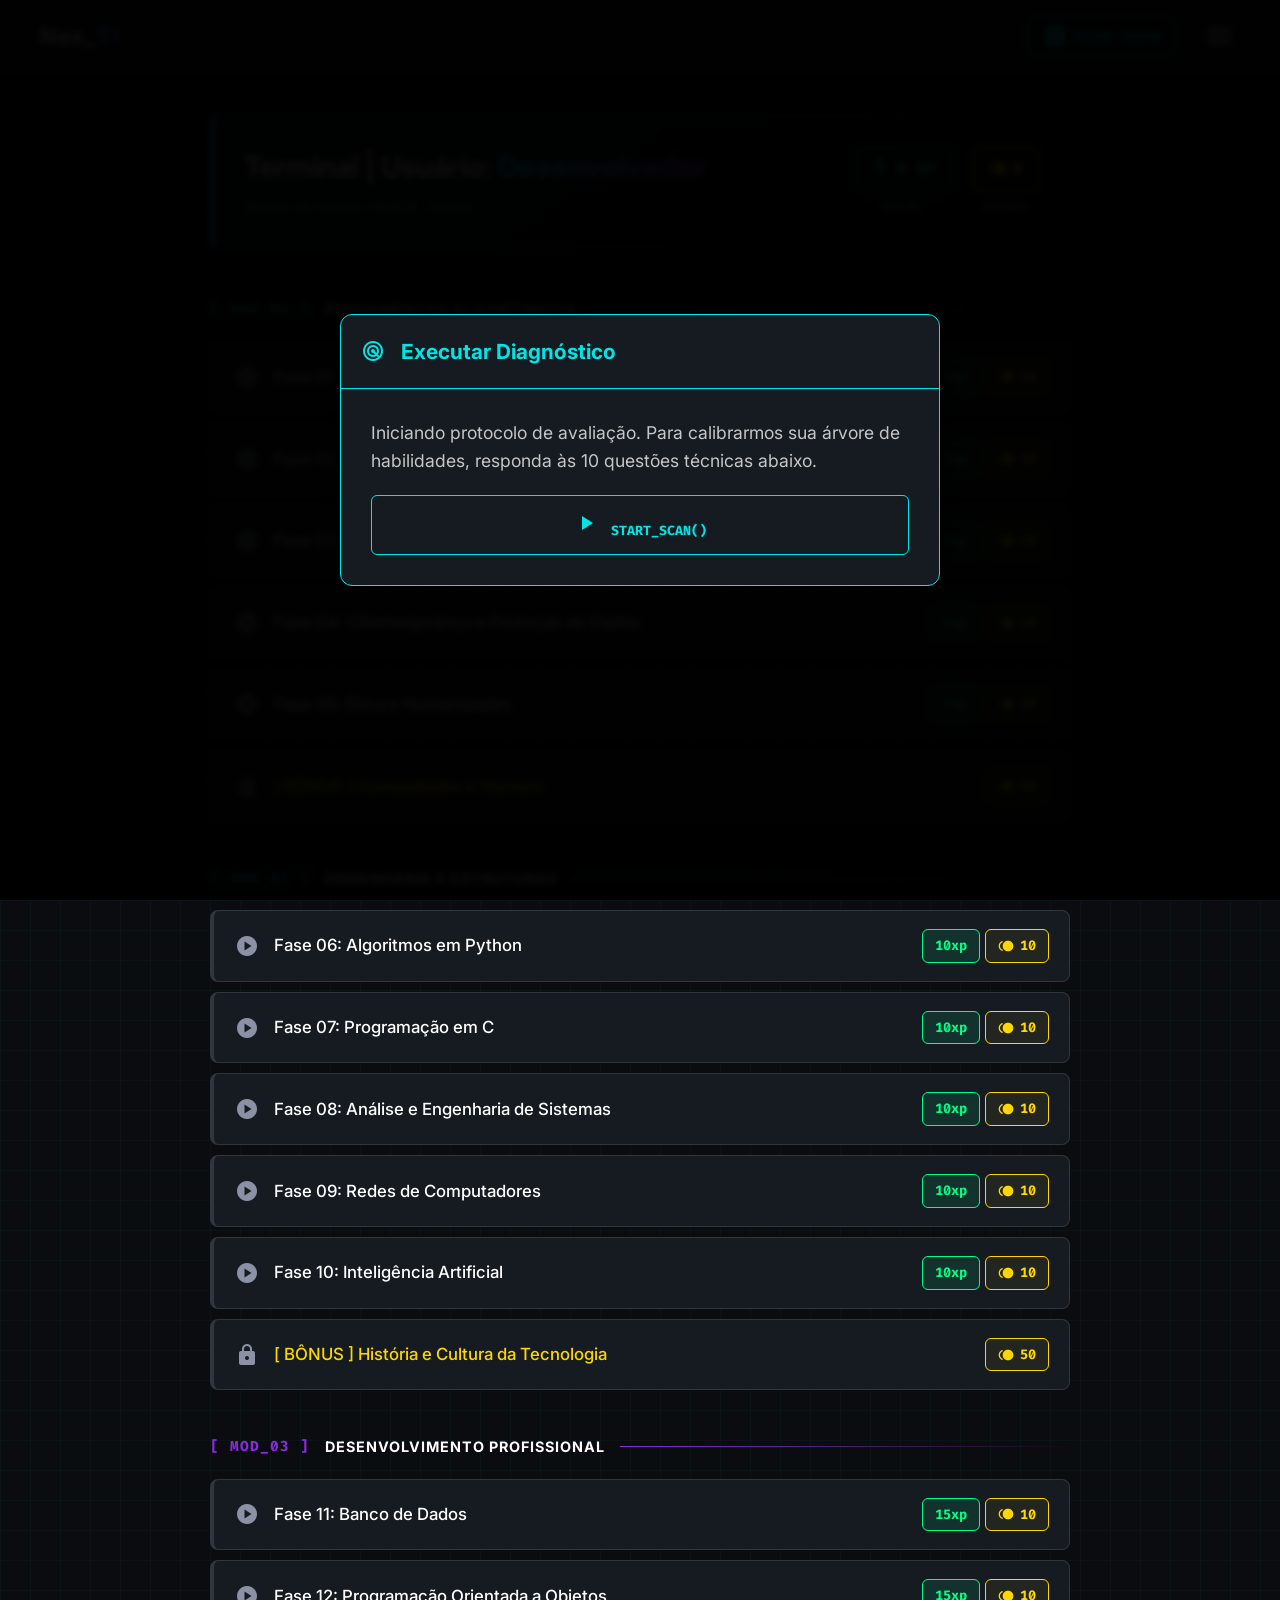
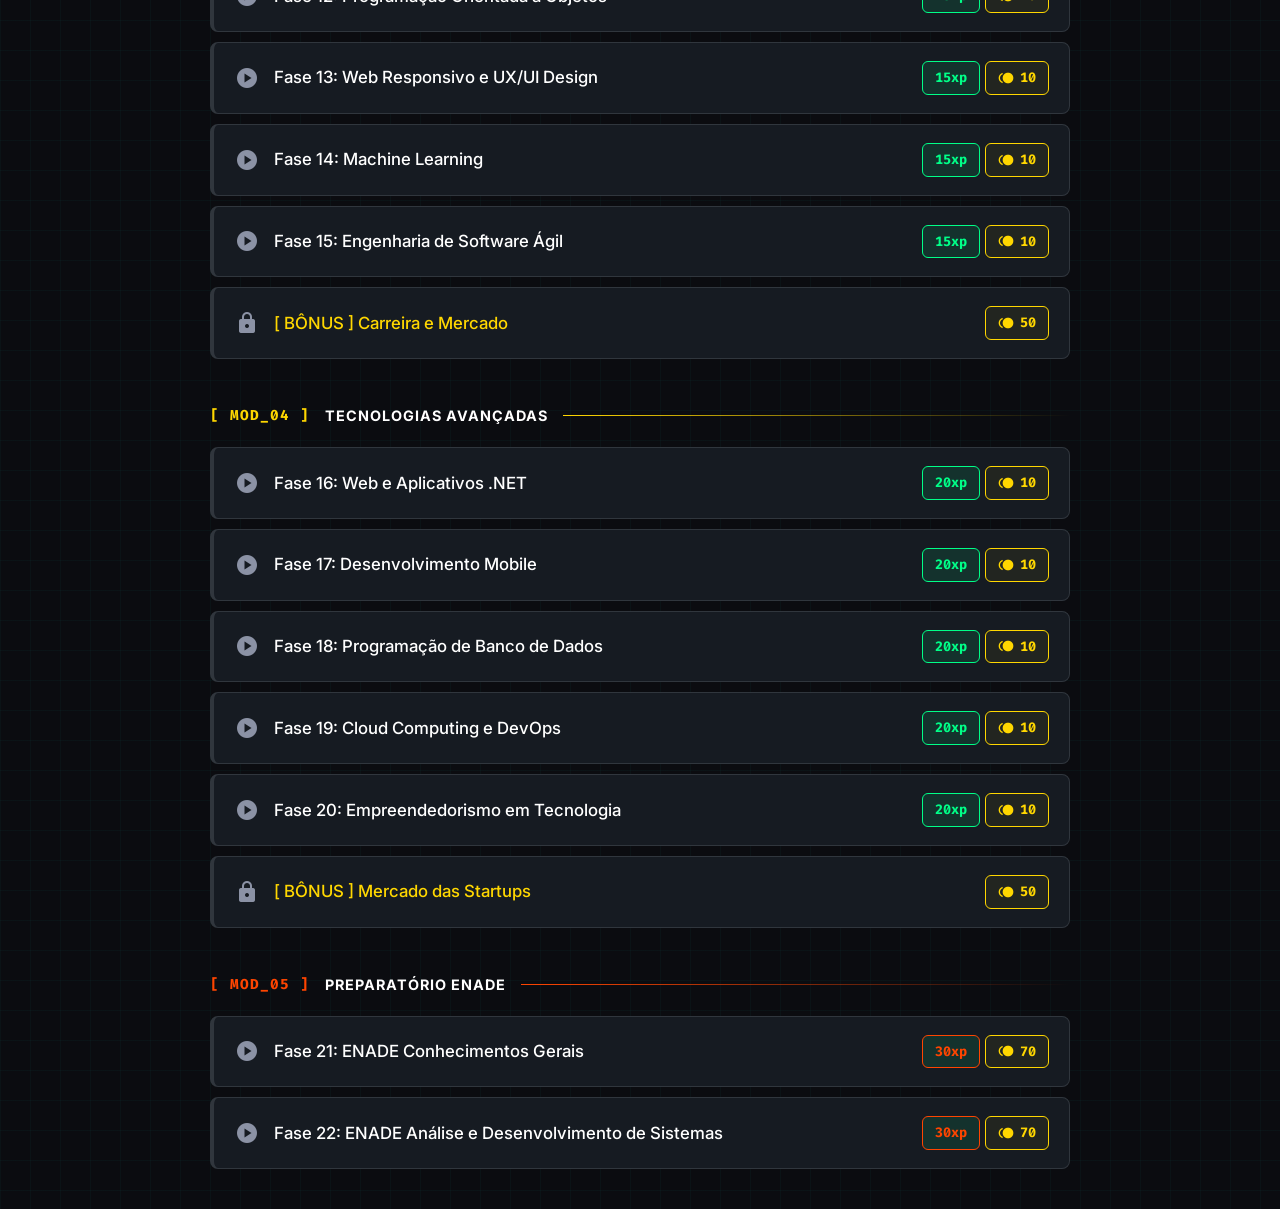
==== commit b1f5cb64: "Update" ====
--- a/index.html
+++ b/index.html
@@ -12,7 +12,7 @@
     <link href="https://fonts.googleapis.com/css2?family=Fira+Code:wght@400;600&family=Inter:wght@400;500;700&display=swap" rel="stylesheet">
     <link href="https://fonts.googleapis.com/css2?family=Material+Symbols+Outlined:opsz,wght,FILL,GRAD@24,400,0,0" rel="stylesheet" />
     
-    <link rel="stylesheet" href="style.css?v=2">
+    <link rel="stylesheet" href="style.css?v=3">
 </head>
 <body>
 
@@ -80,7 +80,8 @@
 
         <div class="main-content">
             <div class="left-panel">
-                <div class="dia-header"><span style="color: var(--alura-green);" class="tech-font">[ Mod_01 ]</span> Fundamentos Algorítmicos<div class="dia-line"></div></div>
+                
+                <div class="dia-header mod-01"><span class="tech-font">[ Mod_01 ]</span> Fundamentos Algorítmicos<div class="dia-line"></div></div>
                 <div class="aula-item" id="menu-fase1" onclick="carregarAula('fase1', 'Lógica com Python', this)"><span class="icon-status material-symbols-outlined">check_circle</span><span class="aula-title">Fase 01: Lógica com Python</span><div style="display: flex; gap: 5px; margin-left: auto;"><span class="xp-badge tech-font">5xp</span><span class="xp-badge tech-font flex-align" style="border-color: #ffd700; color: #ffd700; background: rgba(255, 215, 0, 0.05);"><span class="material-symbols-outlined" style="font-size: 1rem;">toll</span> 10</span></div></div>
                 <div class="aula-item" id="menu-fase2" onclick="carregarAula('fase2', 'Matemática e Estatística', this)"><span class="icon-status material-symbols-outlined">play_circle</span><span class="aula-title">Fase 02: Matemática e Estatística</span><div style="display: flex; gap: 5px; margin-left: auto;"><span class="xp-badge tech-font">5xp</span><span class="xp-badge tech-font flex-align" style="border-color: #ffd700; color: #ffd700; background: rgba(255, 215, 0, 0.05);"><span class="material-symbols-outlined" style="font-size: 1rem;">toll</span> 10</span></div></div>
                 <div class="aula-item" id="menu-fase3" onclick="carregarAula('fase3', 'Infraestrutura e Tecnologia da Informação', this)"><span class="icon-status material-symbols-outlined">play_circle</span><span class="aula-title">Fase 03: Infraestrutura e Tecnologia</span><div style="display: flex; gap: 5px; margin-left: auto;"><span class="xp-badge tech-font">5xp</span><span class="xp-badge tech-font flex-align" style="border-color: #ffd700; color: #ffd700; background: rgba(255, 215, 0, 0.05);"><span class="material-symbols-outlined" style="font-size: 1rem;">toll</span> 10</span></div></div>
@@ -88,7 +89,7 @@
                 <div class="aula-item" id="menu-fase5" onclick="carregarAula('fase5', 'Ética e Humanidades', this)"><span class="icon-status material-symbols-outlined">play_circle</span><span class="aula-title">Fase 05: Ética e Humanidades</span><div style="display: flex; gap: 5px; margin-left: auto;"><span class="xp-badge tech-font">5xp</span><span class="xp-badge tech-font flex-align" style="border-color: #ffd700; color: #ffd700; background: rgba(255, 215, 0, 0.05);"><span class="material-symbols-outlined" style="font-size: 1rem;">toll</span> 10</span></div></div>
                 <div class="aula-item" id="menu-bonus1" onclick="tentarAbrirBonus('bonus1', 50, 'Curiosidades e Hackers', this)"><span class="icon-status material-symbols-outlined" id="icon-bonus1">lock</span><span class="aula-title" style="color: #ffd700;">[ BÔNUS ] Curiosidades e Hackers</span><div style="margin-left: auto;"><span class="xp-badge tech-font flex-align" id="price-bonus1" style="border-color: #ffd700; color: #ffd700; background: rgba(255, 215, 0, 0.05);"><span class="material-symbols-outlined" style="font-size: 1rem;">toll</span> 50</span></div></div>
 
-                <div class="dia-header"><span style="color: var(--alura-cyan);" class="tech-font">[ Mod_02 ]</span> Engenharia e Estruturas<div class="dia-line"></div></div>
+                <div class="dia-header mod-02"><span class="tech-font">[ Mod_02 ]</span> Engenharia e Estruturas<div class="dia-line"></div></div>
                 <div class="aula-item" id="menu-fase6" onclick="carregarAula('fase6', 'Algoritmos em Python', this)"><span class="icon-status material-symbols-outlined">play_circle</span><span class="aula-title">Fase 06: Algoritmos em Python</span><div style="display: flex; gap: 5px; margin-left: auto;"><span class="xp-badge tech-font">10xp</span><span class="xp-badge tech-font flex-align" style="border-color: #ffd700; color: #ffd700; background: rgba(255, 215, 0, 0.05);"><span class="material-symbols-outlined" style="font-size: 1rem;">toll</span> 10</span></div></div>
                 <div class="aula-item" id="menu-fase7" onclick="carregarAula('fase7', 'Programação em C', this)"><span class="icon-status material-symbols-outlined">play_circle</span><span class="aula-title">Fase 07: Programação em C</span><div style="display: flex; gap: 5px; margin-left: auto;"><span class="xp-badge tech-font">10xp</span><span class="xp-badge tech-font flex-align" style="border-color: #ffd700; color: #ffd700; background: rgba(255, 215, 0, 0.05);"><span class="material-symbols-outlined" style="font-size: 1rem;">toll</span> 10</span></div></div>
                 <div class="aula-item" id="menu-fase8" onclick="carregarAula('fase8', 'Análise e Engenharia de Sistemas', this)"><span class="icon-status material-symbols-outlined">play_circle</span><span class="aula-title">Fase 08: Análise e Engenharia de Sistemas</span><div style="display: flex; gap: 5px; margin-left: auto;"><span class="xp-badge tech-font">10xp</span><span class="xp-badge tech-font flex-align" style="border-color: #ffd700; color: #ffd700; background: rgba(255, 215, 0, 0.05);"><span class="material-symbols-outlined" style="font-size: 1rem;">toll</span> 10</span></div></div>
@@ -96,7 +97,7 @@
                 <div class="aula-item" id="menu-fase10" onclick="carregarAula('fase10', 'Inteligência Artificial', this)"><span class="icon-status material-symbols-outlined">play_circle</span><span class="aula-title">Fase 10: Inteligência Artificial</span><div style="display: flex; gap: 5px; margin-left: auto;"><span class="xp-badge tech-font">10xp</span><span class="xp-badge tech-font flex-align" style="border-color: #ffd700; color: #ffd700; background: rgba(255, 215, 0, 0.05);"><span class="material-symbols-outlined" style="font-size: 1rem;">toll</span> 10</span></div></div>
                 <div class="aula-item" id="menu-bonus2" onclick="tentarAbrirBonus('bonus2', 50, 'História e Cultura da Tecnologia', this)"><span class="icon-status material-symbols-outlined" id="icon-bonus2">lock</span><span class="aula-title" style="color: #ffd700;">[ BÔNUS ] História e Cultura da Tecnologia</span><div style="margin-left: auto;"><span class="xp-badge tech-font flex-align" id="price-bonus2" style="border-color: #ffd700; color: #ffd700; background: rgba(255, 215, 0, 0.05);"><span class="material-symbols-outlined" style="font-size: 1rem;">toll</span> 50</span></div></div>
 
-                <div class="dia-header"><span style="color: #8a2be2;" class="tech-font">[ Mod_03 ]</span> Desenvolvimento Profissional<div class="dia-line" style="background: linear-gradient(90deg, #8a2be2, transparent);"></div></div>
+                <div class="dia-header mod-03"><span class="tech-font">[ Mod_03 ]</span> Desenvolvimento Profissional<div class="dia-line"></div></div>
                 <div class="aula-item" id="menu-fase11" onclick="carregarAula('fase11', 'Banco de Dados e NoSQL', this)"><span class="icon-status material-symbols-outlined">play_circle</span><span class="aula-title">Fase 11: Banco de Dados</span><div style="display: flex; gap: 5px; margin-left: auto;"><span class="xp-badge tech-font">15xp</span><span class="xp-badge tech-font flex-align" style="border-color: #ffd700; color: #ffd700; background: rgba(255, 215, 0, 0.05);"><span class="material-symbols-outlined" style="font-size: 1rem;">toll</span> 10</span></div></div>
                 <div class="aula-item" id="menu-fase12" onclick="carregarAula('fase12', 'Programação Orientada a Objetos com C#', this)"><span class="icon-status material-symbols-outlined">play_circle</span><span class="aula-title">Fase 12: Programação Orientada a Objetos</span><div style="display: flex; gap: 5px; margin-left: auto;"><span class="xp-badge tech-font">15xp</span><span class="xp-badge tech-font flex-align" style="border-color: #ffd700; color: #ffd700; background: rgba(255, 215, 0, 0.05);"><span class="material-symbols-outlined" style="font-size: 1rem;">toll</span> 10</span></div></div>
                 <div class="aula-item" id="menu-fase13" onclick="carregarAula('fase13', 'Web Responsivo e UX/UI Design', this)"><span class="icon-status material-symbols-outlined">play_circle</span><span class="aula-title">Fase 13: Web Responsivo e UX/UI Design</span><div style="display: flex; gap: 5px; margin-left: auto;"><span class="xp-badge tech-font">15xp</span><span class="xp-badge tech-font flex-align" style="border-color: #ffd700; color: #ffd700; background: rgba(255, 215, 0, 0.05);"><span class="material-symbols-outlined" style="font-size: 1rem;">toll</span> 10</span></div></div>
@@ -104,7 +105,7 @@
                 <div class="aula-item" id="menu-fase15" onclick="carregarAula('fase15', 'Engenharia de Software Ágil', this)"><span class="icon-status material-symbols-outlined">play_circle</span><span class="aula-title">Fase 15: Engenharia de Software Ágil</span><div style="display: flex; gap: 5px; margin-left: auto;"><span class="xp-badge tech-font">15xp</span><span class="xp-badge tech-font flex-align" style="border-color: #ffd700; color: #ffd700; background: rgba(255, 215, 0, 0.05);"><span class="material-symbols-outlined" style="font-size: 1rem;">toll</span> 10</span></div></div>
                 <div class="aula-item" id="menu-bonus3" onclick="tentarAbrirBonus('bonus3', 50, 'Carreira e Mercado', this)"><span class="icon-status material-symbols-outlined" id="icon-bonus3">lock</span><span class="aula-title" style="color: #ffd700;">[ BÔNUS ] Carreira e Mercado</span><div style="margin-left: auto;"><span class="xp-badge tech-font flex-align" id="price-bonus3" style="border-color: #ffd700; color: #ffd700; background: rgba(255, 215, 0, 0.05);"><span class="material-symbols-outlined" style="font-size: 1rem;">toll</span> 50</span></div></div>
 
-                <div class="dia-header"><span style="color: #ffd700;" class="tech-font">[ Mod_04 ]</span> Tecnologias Avançadas<div class="dia-line" style="background: linear-gradient(90deg, #ffd700, transparent);"></div></div>
+                <div class="dia-header mod-04"><span class="tech-font">[ Mod_04 ]</span> Tecnologias Avançadas<div class="dia-line"></div></div>
                 <div class="aula-item" id="menu-fase16" onclick="carregarAula('fase16', 'Web e Aplicativos com .NET', this)"><span class="icon-status material-symbols-outlined">play_circle</span><span class="aula-title">Fase 16: Web e Aplicativos .NET</span><div style="display: flex; gap: 5px; margin-left: auto;"><span class="xp-badge tech-font">20xp</span><span class="xp-badge tech-font flex-align" style="border-color: #ffd700; color: #ffd700; background: rgba(255, 215, 0, 0.05);"><span class="material-symbols-outlined" style="font-size: 1rem;">toll</span> 10</span></div></div>
                 <div class="aula-item" id="menu-fase17" onclick="carregarAula('fase17', 'Desenvolvimento Mobile', this)"><span class="icon-status material-symbols-outlined">play_circle</span><span class="aula-title">Fase 17: Desenvolvimento Mobile</span><div style="display: flex; gap: 5px; margin-left: auto;"><span class="xp-badge tech-font">20xp</span><span class="xp-badge tech-font flex-align" style="border-color: #ffd700; color: #ffd700; background: rgba(255, 215, 0, 0.05);"><span class="material-symbols-outlined" style="font-size: 1rem;">toll</span> 10</span></div></div>
                 <div class="aula-item" id="menu-fase18" onclick="carregarAula('fase18', 'Programação de Banco de Dados', this)"><span class="icon-status material-symbols-outlined">play_circle</span><span class="aula-title">Fase 18: Programação de Banco de Dados</span><div style="display: flex; gap: 5px; margin-left: auto;"><span class="xp-badge tech-font">20xp</span><span class="xp-badge tech-font flex-align" style="border-color: #ffd700; color: #ffd700; background: rgba(255, 215, 0, 0.05);"><span class="material-symbols-outlined" style="font-size: 1rem;">toll</span> 10</span></div></div>
@@ -112,7 +113,7 @@
                 <div class="aula-item" id="menu-fase20" onclick="carregarAula('fase20', 'Empreendedorismo em Tecnologia', this)"><span class="icon-status material-symbols-outlined">play_circle</span><span class="aula-title">Fase 20: Empreendedorismo em Tecnologia</span><div style="display: flex; gap: 5px; margin-left: auto;"><span class="xp-badge tech-font">20xp</span><span class="xp-badge tech-font flex-align" style="border-color: #ffd700; color: #ffd700; background: rgba(255, 215, 0, 0.05);"><span class="material-symbols-outlined" style="font-size: 1rem;">toll</span> 10</span></div></div>
                 <div class="aula-item" id="menu-bonus4" onclick="tentarAbrirBonus('bonus4', 50, 'Mercado das Startups', this)"><span class="icon-status material-symbols-outlined" id="icon-bonus4">lock</span><span class="aula-title" style="color: #ffd700;">[ BÔNUS ] Mercado das Startups</span><div style="margin-left: auto;"><span class="xp-badge tech-font flex-align" id="price-bonus4" style="border-color: #ffd700; color: #ffd700; background: rgba(255, 215, 0, 0.05);"><span class="material-symbols-outlined" style="font-size: 1rem;">toll</span> 50</span></div></div>
 
-                <div class="dia-header" style="margin-top: 35px;"><span style="color: #ff4500;" class="tech-font">[ Mod_05 ]</span> Preparatório ENADE<div class="dia-line" style="background: linear-gradient(90deg, #ff4500, transparent);"></div></div>
+                <div class="dia-header mod-05"><span class="tech-font">[ Mod_05 ]</span> Preparatório ENADE<div class="dia-line"></div></div>
                 <div class="aula-item" id="menu-fase21" onclick="carregarAula('fase21', 'ENADE: Conhecimentos Gerais e Negócios', this)">
                     <span class="icon-status material-symbols-outlined">play_circle</span><span class="aula-title">Fase 21: ENADE Conhecimentos Gerais</span>
                     <div style="display: flex; gap: 5px; margin-left: auto;"><span class="xp-badge tech-font" style="border-color: #ff4500; color: #ff4500;">30xp</span><span class="xp-badge tech-font flex-align" style="border-color: #ffd700; color: #ffd700; background: rgba(255, 215, 0, 0.05);"><span class="material-symbols-outlined" style="font-size: 1rem;">toll</span> 70</span></div>
--- a/style.css
+++ b/style.css
@@ -105,7 +105,6 @@
     text-shadow: 0 0 5px rgba(0, 230, 230, 0.5); 
 }
 
-/* Menu Hambúrguer */
 .hamburger-menu { position: relative; }
 
 .hamburger-btn { 
@@ -219,7 +218,7 @@
 }
 
 /* =========================================
-   MÓDULOS COM EFEITO NEON E FANTASMA
+   MÓDULOS E FASES (WEB PADRÃO)
    ========================================= */
 .left-panel { 
     display: flex; 
@@ -227,7 +226,10 @@
     gap: 10px; 
 }
 
-.dia-header { 
+.dia-header {
+    display: flex; 
+    align-items: center;
+    gap: 15px;
     font-size: 0.9rem; 
     font-weight: bold; 
     color: #fff; 
@@ -235,17 +237,13 @@
     letter-spacing: 1px; 
     margin-top: 35px; 
     margin-bottom: 10px; 
-    display: flex; 
-    align-items: center; 
-    gap: 15px; 
-}
-
-.left-panel .dia-header:first-child { margin-top: 0; }
-
-.dia-line { 
+}
+
+.left-panel .dia-header:first-child { margin-top: 18px !important; }
+
+.dia-line {
     flex-grow: 1; 
     height: 1px; 
-    background: linear-gradient(90deg, var(--alura-cyan), transparent); 
 }
 
 .aula-item {
@@ -275,45 +273,19 @@
     box-shadow: -8px 0 20px rgba(0, 230, 230, 0.15) !important; 
 }
 
-.aula-locked-item { 
-    opacity: 0.5; 
-    cursor: not-allowed; 
-}
-
-.icon-status { 
-    color: #8b92a5; 
-    min-width: 25px; 
-    text-align: center; 
-}
-
-.aula-title { 
-    font-weight: 500; 
-    color: #fff; 
-    font-size: 1.05rem; 
-}
-
-/* Fantasma */
-.dia-header, .aula-item { 
-    transition: opacity 0.7s ease-in-out !important; 
-}
-
+.aula-locked-item { opacity: 0.5; cursor: not-allowed; }
+.icon-status { color: #8b92a5; min-width: 25px; text-align: center; }
+.aula-title { font-weight: 500; color: #fff; font-size: 1.05rem; }
+
+.dia-header, .aula-item { transition: opacity 0.7s ease-in-out !important; }
 .left-panel.fade-out-others > .dia-header:not(.active-header), 
-.left-panel.fade-out-others > .aula-item:not(.active-lesson) { 
-    opacity: 0 !important; 
-    pointer-events: none !important; 
-}
-
+.left-panel.fade-out-others > .aula-item:not(.active-lesson) { opacity: 0 !important; pointer-events: none !important; }
 .left-panel.focus-mode > .dia-header:not(.active-header), 
-.left-panel.focus-mode > .aula-item:not(.active-lesson) { 
-    display: none !important; 
-}
-
-.left-panel.focus-mode > .dia-header.active-header { 
-    margin-top: 0 !important; 
-}
-
-/* =========================================
-   PAINEL JOGO (RIGHT PANEL)
+.left-panel.focus-mode > .aula-item:not(.active-lesson) { display: none !important; }
+.left-panel.focus-mode > .dia-header.active-header { margin-top: 0 !important; }
+
+/* =========================================
+   PAINEL JOGO (RIGHT PANEL) & FLASHCARDS
    ========================================= */
 #right-panel {
     display: none; 
@@ -322,206 +294,143 @@
     overflow: hidden; 
     transform: translateY(-15px); 
     transition: max-height 1s ease-in-out, opacity 1s ease-in-out, transform 1s ease-in-out, margin 1s ease-in-out; 
-    margin: 0; 
-    padding: 0;
+    margin: 0; padding: 0;
 }
 
 #right-panel.active { 
-    opacity: 1; 
-    max-height: 1000px; 
-    transform: translateY(0); 
-    margin-top: 15px; 
-    margin-bottom: 30px; 
+    opacity: 1; max-height: 1000px; transform: translateY(0); margin-top: 15px; margin-bottom: 30px; 
 }
 
 .painel-header { 
-    display: flex; 
-    justify-content: space-between; 
-    align-items: center; 
-    margin-bottom: 20px; 
-    border-bottom: 1px solid #30363d; 
-    padding-bottom: 15px; 
+    display: flex; justify-content: space-between; align-items: center; 
+    margin-bottom: 20px; border-bottom: 1px solid #30363d; padding-bottom: 15px; 
 }
 
 #titulo-aula { font-size: 1.2rem; font-weight: bold; color: #fff; }
-
 #contador-cartas { color: var(--alura-cyan); font-size: 0.9rem; }
 
-/* Cartas 3D */
 .card-container { 
-    perspective: 1000px; 
-    width: 100%; 
-    min-height: 350px; /* Agora é min-height, ou seja, pode crescer! */
-    cursor: pointer; 
-    position: relative; 
+    perspective: 1000px; width: 100%; min-height: 350px; cursor: pointer; position: relative; 
 }
 
 .card-inner { 
-    width: 100%; 
-    min-height: 100%;
-    transition: transform 0.6s; 
-    transform-style: preserve-3d; 
-    display: grid; /* O segredo da inteligência: Sobrepõe sem usar absolute */
+    width: 100%; min-height: 100%; transition: transform 0.6s; transform-style: preserve-3d; display: grid; 
 }
 
 .card-inner.flipped { transform: rotateY(180deg); }
 
 .carta-frente, .carta-verso {
-    grid-area: 1 / 1; /* Força os dois lados a ocuparem o mesmo espaço */
-    width: 100%; 
-    min-height: 350px; /* Mantém o tamanho base */
-    backface-visibility: hidden; 
-    border-radius: 12px;
-    display: flex; 
-    flex-direction: column; 
-    justify-content: center; /* Centraliza verticalmente se a carta for pequena */
-    align-items: center; 
-    padding: 40px 30px; /* Aumentei o respiro interno para ficar mais elegante */
-    text-align: center; 
-    border: 2px solid #30363d;
-    /* Removemos o height: 100%, position: absolute e overflow-y: auto! */
-}
-
-.carta-frente { 
-    background-color: var(--alura-card); 
-    color: #fff; 
-}
-
-.carta-verso { 
-    background-color: #0b0c10; 
-    color: #fff; 
-    transform: rotateY(180deg); 
-    border-color: var(--alura-cyan); 
-    box-shadow: 0 0 20px rgba(0, 230, 230, 0.1) inset; 
-}
-
-.carta-texto { 
-    margin-bottom: 20px; 
-    font-weight: 500; 
-    width: 100%; /* Garante que o texto do ENADE ocupe a largura toda */
-}
-
-.carta-dica { 
-    font-size: 0.85rem; 
-    color: #8b92a5; 
-    margin-top: auto; 
-    padding-top: 20px;
-}
-
-/* Botões de Ação */
+    grid-area: 1 / 1; width: 100%; min-height: 350px; backface-visibility: hidden; 
+    border-radius: 12px; display: flex; flex-direction: column; justify-content: center; 
+    align-items: center; padding: 40px 30px; text-align: center; border: 2px solid #30363d;
+}
+
+.carta-frente { background-color: var(--alura-card); color: #fff; }
+.carta-verso { background-color: #0b0c10; color: #fff; transform: rotateY(180deg); border-color: var(--alura-cyan); box-shadow: 0 0 20px rgba(0, 230, 230, 0.1) inset; }
+.carta-texto { margin-bottom: 20px; font-weight: 500; width: 100%; }
+.carta-dica { font-size: 0.85rem; color: #8b92a5; margin-top: auto; padding-top: 20px; }
+
+/* =========================================
+   ESTILOS PARA O MODO ENADE E BOTÕES
+   ========================================= */
 .game-controls { display: flex; gap: 15px; margin-top: 25px; }
 
 .btn-jogo { 
-    flex: 1; 
-    padding: 15px; 
-    border-radius: 8px; 
-    border: none; 
-    font-size: 1rem; 
-    font-weight: bold; 
-    cursor: pointer; 
-    transition: all 0.3s ease; 
+    flex: 1; padding: 15px; border-radius: 8px; border: none; font-size: 1rem; 
+    font-weight: bold; cursor: pointer; transition: all 0.3s ease; 
 }
 
 .btn-erro { background-color: transparent; border: 1px solid #ff5555; color: #ff5555; }
 .btn-erro:hover { background-color: rgba(255, 85, 85, 0.1); box-shadow: 0 0 15px rgba(255, 85, 85, 0.2); }
-
 .btn-acerto { background-color: transparent; border: 1px solid var(--alura-green); color: var(--alura-green); }
 .btn-acerto:hover { background-color: rgba(0, 255, 136, 0.1); box-shadow: 0 0 15px rgba(0, 255, 136, 0.2); }
 
-.btn-proxima { 
+.btn-proxima { background-color: var(--alura-card); color: var(--alura-cyan); border: 1px solid var(--alura-cyan); width: 100%; margin-top: 25px; }
+
+.opcoes-container { display: flex; flex-direction: column; gap: 10px; margin-top: 20px; width: 100%; }
+
+.btn-opcao {
+    background-color: #0d1117; border: 1px solid #30363d; color: #c5c6c7; padding: 12px 15px;
+    border-radius: 8px; font-size: 1rem; text-align: left; cursor: pointer; transition: all 0.3s ease;
+    position: relative; overflow: hidden; 
+}
+
+.btn-opcao:hover:not(:disabled) { border-color: var(--alura-cyan); background-color: rgba(0, 230, 230, 0.05); }
+.opcao-correta { border-color: var(--alura-green) !important; background-color: rgba(0, 255, 136, 0.1) !important; color: #fff !important; }
+.opcao-errada { border-color: #ff5555 !important; background-color: rgba(255, 85, 85, 0.1) !important; color: #fff !important; }
+
+.star-anim { position: absolute; bottom: 0; font-size: 1.5rem; animation: flyUp 1s ease-out forwards; pointer-events: none; }
+@keyframes flyUp { 0% { transform: translateY(0) scale(0.5) rotate(0deg); opacity: 1; } 100% { transform: translateY(-80px) scale(1.5) rotate(180deg); opacity: 0; } }
+
+/* =========================================
+   MODAIS E POP-UPS
+   ========================================= */
+.modal-overlay { display: none; position: fixed; top: 0; left: 0; width: 100%; height: 100%; background: rgba(0, 0, 0, 0.8); z-index: 1000; justify-content: center; align-items: center; padding: 20px; backdrop-filter: blur(3px); }
+.modal-overlay.show { display: flex; }
+.modal-content { background: var(--alura-card); width: 100%; max-width: 500px; border-radius: 12px; border: 1px solid #30363d; box-shadow: 0 0 30px rgba(0,0,0,0.8); }
+.modal-header { padding: 20px; border-bottom: 1px solid #30363d; display: flex; justify-content: space-between; align-items: center; }
+.modal-header h2 { color: #fff; font-size: 1.3rem; }
+.btn-close { background: none; border: none; color: #8b92a5; font-size: 1.5rem; cursor: pointer; }
+.modal-body { padding: 30px; }
+.input-group { margin-bottom: 15px; }
+.input-group label { display: block; color: #8b92a5; margin-bottom: 5px; font-size: 0.9rem; }
+.input-group input, .input-group select, .input-group textarea { width: 100%; padding: 12px; background: #0d1117; border: 1px solid #30363d; border-radius: 6px; color: #fff; font-size: 1rem; outline: none; }
+.input-group input:focus, .input-group select:focus, .input-group textarea:focus { border-color: var(--alura-cyan); box-shadow: 0 0 10px rgba(0, 230, 230, 0.1); }
+.btn-right { display: block; margin-left: auto; }
+.stat-box { background: #0d1117; padding: 15px; border-radius: 8px; border: 1px solid #30363d; margin-bottom: 10px; display: flex; justify-content: space-between; color: #c5c6c7; font-weight: bold; }
+.stat-box span { color: var(--alura-cyan); }
+.stat-box.highlight { border-color: var(--alura-green); background-color: rgba(0, 255, 136, 0.05); }
+
+/* =========================================
+   CORES DOS MÓDULOS (Identidade Visual)
+   ========================================= */
+/* Módulo 01: Verde */
+.mod-01 span.tech-font { color: var(--alura-green); }
+.mod-01 .dia-line { background: linear-gradient(90deg, var(--alura-green), transparent); }
+
+/* Módulo 02: Ciano */
+.mod-02 span.tech-font { color: var(--alura-cyan); }
+.mod-02 .dia-line { background: linear-gradient(90deg, var(--alura-cyan), transparent); }
+
+/* Módulo 03: Roxo */
+.mod-03 span.tech-font { color: var(--alura-purple); }
+.mod-03 .dia-line { background: linear-gradient(90deg, var(--alura-purple), transparent); }
+
+/* Módulo 04: Amarelo/Dourado */
+.mod-04 span.tech-font { color: #ffd700; }
+.mod-04 .dia-line { background: linear-gradient(90deg, #ffd700, transparent); }
+
+/* Módulo 05: Laranja/Vermelho (ENADE) */
+.mod-05 span.tech-font { color: #ff4500; }
+.mod-05 .dia-line { background: linear-gradient(90deg, #ff4500, transparent); }
+
+/* =========================================
+   BOTÃO FLUTUANTE: VOLTAR AO TOPO (WEB)
+   ========================================= */
+#btn-voltar-topo {
+    position: fixed;
+    bottom: 30px;
+    right: 30px; 
+    width: 55px !important;
+    height: 55px !important;
+    border-radius: 50% !important; 
+    display: none; 
+    justify-content: center;
+    align-items: center;
+    z-index: 999; 
+    padding: 0;
+    box-shadow: 0 5px 15px rgba(0, 0, 0, 0.5);
+    opacity: 0.8;
+    cursor: pointer;
     background-color: var(--alura-card); 
     color: var(--alura-cyan); 
-    border: 1px solid var(--alura-cyan); 
-    width: 100%; 
-    margin-top: 25px; 
-}
-
-/* =========================================
-   MODAIS E POP-UPS
-   ========================================= */
-.modal-overlay { 
-    display: none; 
-    position: fixed; 
-    top: 0; 
-    left: 0; 
-    width: 100%; 
-    height: 100%; 
-    background: rgba(0, 0, 0, 0.8); 
-    z-index: 1000; 
-    justify-content: center; 
-    align-items: center; 
-    padding: 20px; 
-    backdrop-filter: blur(3px); 
-}
-
-.modal-overlay.show { display: flex; }
-
-.modal-content { 
-    background: var(--alura-card); 
-    width: 100%; 
-    max-width: 500px; 
-    border-radius: 12px; 
-    border: 1px solid #30363d; 
-    box-shadow: 0 0 30px rgba(0,0,0,0.8); 
-}
-
-.modal-header { 
-    padding: 20px; 
-    border-bottom: 1px solid #30363d; 
-    display: flex; 
-    justify-content: space-between; 
-    align-items: center; 
-}
-
-.modal-header h2 { color: #fff; font-size: 1.3rem; }
-
-.btn-close { 
-    background: none; 
-    border: none; 
-    color: #8b92a5; 
-    font-size: 1.5rem; 
-    cursor: pointer; 
-}
-
-.modal-body { padding: 30px; }
-
-.input-group { margin-bottom: 15px; }
-.input-group label { display: block; color: #8b92a5; margin-bottom: 5px; font-size: 0.9rem; }
-.input-group input, .input-group select, .input-group textarea { 
-    width: 100%; 
-    padding: 12px; 
-    background: #0d1117; 
-    border: 1px solid #30363d; 
-    border-radius: 6px; 
-    color: #fff; 
-    font-size: 1rem; 
-    outline: none; 
-}
-
-.input-group input:focus, .input-group select:focus, .input-group textarea:focus { 
-    border-color: var(--alura-cyan); 
-    box-shadow: 0 0 10px rgba(0, 230, 230, 0.1); 
-}
-
-.btn-right { display: block; margin-left: auto; }
-
-.stat-box { 
-    background: #0d1117; 
-    padding: 15px; 
-    border-radius: 8px; 
-    border: 1px solid #30363d; 
-    margin-bottom: 10px; 
-    display: flex; 
-    justify-content: space-between; 
-    color: #c5c6c7; 
-    font-weight: bold; 
-}
-
-.stat-box span { color: var(--alura-cyan); }
-
-.stat-box.highlight { 
-    border-color: var(--alura-green); 
-    background-color: rgba(0, 255, 136, 0.05); 
+    border: 1px solid var(--alura-cyan);
+}
+
+#btn-voltar-topo:hover {
+    opacity: 1;
+    transform: translateY(-5px); 
+    box-shadow: 0 8px 25px rgba(0, 230, 230, 0.4);
 }
 
 /* =========================================
@@ -534,169 +443,60 @@
         justify-content: space-between;
         align-items: center;
     }
-    .logo {
-        font-size: 1.3rem;
-        justify-content: flex-start; 
-    }
+    .logo { font-size: 1.3rem; justify-content: flex-start; }
     .logo span:nth-of-type(3) { display: none; }
     
-    .header-right {
-        width: auto;
-        justify-content: flex-end; 
-        gap: 15px; 
-    }
-    .header-right .btn-action {
-        font-size: 0.85rem;
-        padding: 8px 12px;
-    }
+    .header-right { width: auto; justify-content: flex-end; gap: 15px; }
+    .header-right .btn-action { font-size: 0.85rem; padding: 8px 12px; }
     
-    .container {
-        padding: 0 10px;
-        margin: 20px auto;
-    }
-    .dashboard-header { 
-        flex-direction: column; 
-        align-items: flex-start; 
-        text-align: left; 
-        padding: 20px;
-    }
+    .container { padding: 0 10px; margin: 20px auto; }
+    .dashboard-header { flex-direction: column; align-items: flex-start; text-align: left; padding: 20px; }
     .welcome-text h1 { font-size: 1.4rem; }
-    
-    .xp-wrapper { 
-        width: 100%;
-        justify-content: center; 
-        margin-top: 15px; 
-        border-top: 1px solid #30363d;
-        padding-top: 15px;
-    }
-
-    .aula-item {
-        flex-wrap: wrap;
-        padding: 15px;
-        align-items: center;
-    }
-    .aula-title {
-        font-size: 0.95rem;
-        flex: 1;
-        line-height: 1.4;
-    }
-    .aula-item > div {
-        width: 100%;
-        justify-content: flex-end;
-        margin-left: 0 !important;
-        margin-top: 8px; /* Espaço reduzido pois removemos a linha */
-        /* Linha tracejada removida daqui! */
-    }
+    .xp-wrapper { width: 100%; justify-content: center; margin-top: 15px; border-top: 1px solid #30363d; padding-top: 15px; }
+
+    .aula-item { flex-wrap: wrap; padding: 15px; align-items: center; }
+    .aula-title { font-size: 0.95rem; flex: 1; line-height: 1.4; }
+    .aula-item > div { width: 100%; justify-content: flex-end; margin-left: 0 !important; margin-top: 8px; }
 
     .carta-frente, .carta-verso { padding: 20px; }
     #titulo-aula { font-size: 1rem; }
     .btn-jogo { font-size: 0.85rem; padding: 12px 10px; }
 
-    #btn-voltar-topo {
-        bottom: 20px;
-        right: 20px;
-        width: 45px;
-        height: 45px;
+    /* CABEÇALHOS DE MÓDULOS - VERSÃO MOBILE FIX */
+    .dia-header {
+        display: flex !important;
+        flex-wrap: wrap !important; 
+        align-items: center !important;
+        gap: 5px !important; 
+        line-height: 1.4 !important;
+        margin-top: 35px !important;
+        padding-bottom: 0 !important;
+        border-bottom: none !important;
+        font-size: 0.95rem !important;
     }
-
-    .dia-header {
-        display: flex !important; 
-        align-items: center !important;
-        line-height: 1.4 !important;
-        margin-top: 25px !important;
-        padding-bottom: 0 !important;
-        border-bottom: none !important; /* Remove o pontilhado antigo */
-        font-size: 0.8rem; /* Fonte ligeiramente menor para caber no ecrã */
+    
+    .left-panel .dia-header:first-child {
+        margin-top: 18px !important; 
     }
     
     .dia-header span.tech-font {
-        display: inline-block !important; 
         margin-bottom: 0 !important;
-        white-space: nowrap; /* Impede que a tag [ MOD_01 ] se quebre */
     }
     
     .dia-line {
-        display: block !important; /* Traz a linha gradiente de volta à vida! */
-        flex-grow: 1;
+        display: block !important;
+        width: 100% !important; 
+        flex-grow: 0 !important; 
+        height: 2px !important; 
+        margin-top: 8px !important; 
     }
 
-/* =========================================
-   BOTÃO FLUTUANTE: VOLTAR AO TOPO
-   ========================================= */
-#btn-voltar-topo {
-    position: fixed;
-    bottom: 30px;
-    right: 30px;
-    width: 50px;
-    height: 50px;
-    border-radius: 50%; 
-    display: none; 
-    justify-content: center;
-    align-items: center;
-    z-index: 999; 
-    padding: 0;
-    box-shadow: 0 5px 15px rgba(0, 0, 0, 0.5);
-    opacity: 0.8;
-}
-
-#btn-voltar-topo:hover {
-    opacity: 1;
-    transform: translateY(-5px); 
-    box-shadow: 0 8px 25px rgba(0, 230, 230, 0.4);
-}
-
-/* =========================================
-   ESTILOS PARA O MODO ENADE (Múltipla Escolha)
-   ========================================= */
-.opcoes-container {
-    display: flex;
-    flex-direction: column;
-    gap: 10px;
-    margin-top: 20px;
-    width: 100%;
-}
-
-.btn-opcao {
-    background-color: #0d1117;
-    border: 1px solid #30363d;
-    color: #c5c6c7;
-    padding: 12px 15px;
-    border-radius: 8px;
-    font-size: 1rem;
-    text-align: left;
-    cursor: pointer;
-    transition: all 0.3s ease;
-    position: relative;
-    overflow: hidden; /* Impede que a animação da estrela saia do botão */
-}
-
-.btn-opcao:hover:not(:disabled) {
-    border-color: var(--alura-cyan);
-    background-color: rgba(0, 230, 230, 0.05);
-}
-
-.opcao-correta {
-    border-color: var(--alura-green) !important;
-    background-color: rgba(0, 255, 136, 0.1) !important;
-    color: #fff !important;
-}
-
-.opcao-errada {
-    border-color: #ff5555 !important;
-    background-color: rgba(255, 85, 85, 0.1) !important;
-    color: #fff !important;
-}
-
-/* Animação das Estrelinhas do ENADE */
-.star-anim {
-    position: absolute;
-    bottom: 0;
-    font-size: 1.5rem;
-    animation: flyUp 1s ease-out forwards;
-    pointer-events: none;
-}
-
-@keyframes flyUp {
-    0% { transform: translateY(0) scale(0.5) rotate(0deg); opacity: 1; }
-    100% { transform: translateY(-80px) scale(1.5) rotate(180deg); opacity: 0; }
+    /* BOTÃO AO TOPO - VERSÃO MOBILE FIX */
+    #btn-voltar-topo {
+        bottom: 20px !important;
+        left: 20px !important; 
+        right: auto !important; 
+        width: 50px !important;
+        height: 50px !important;
+    }
 }
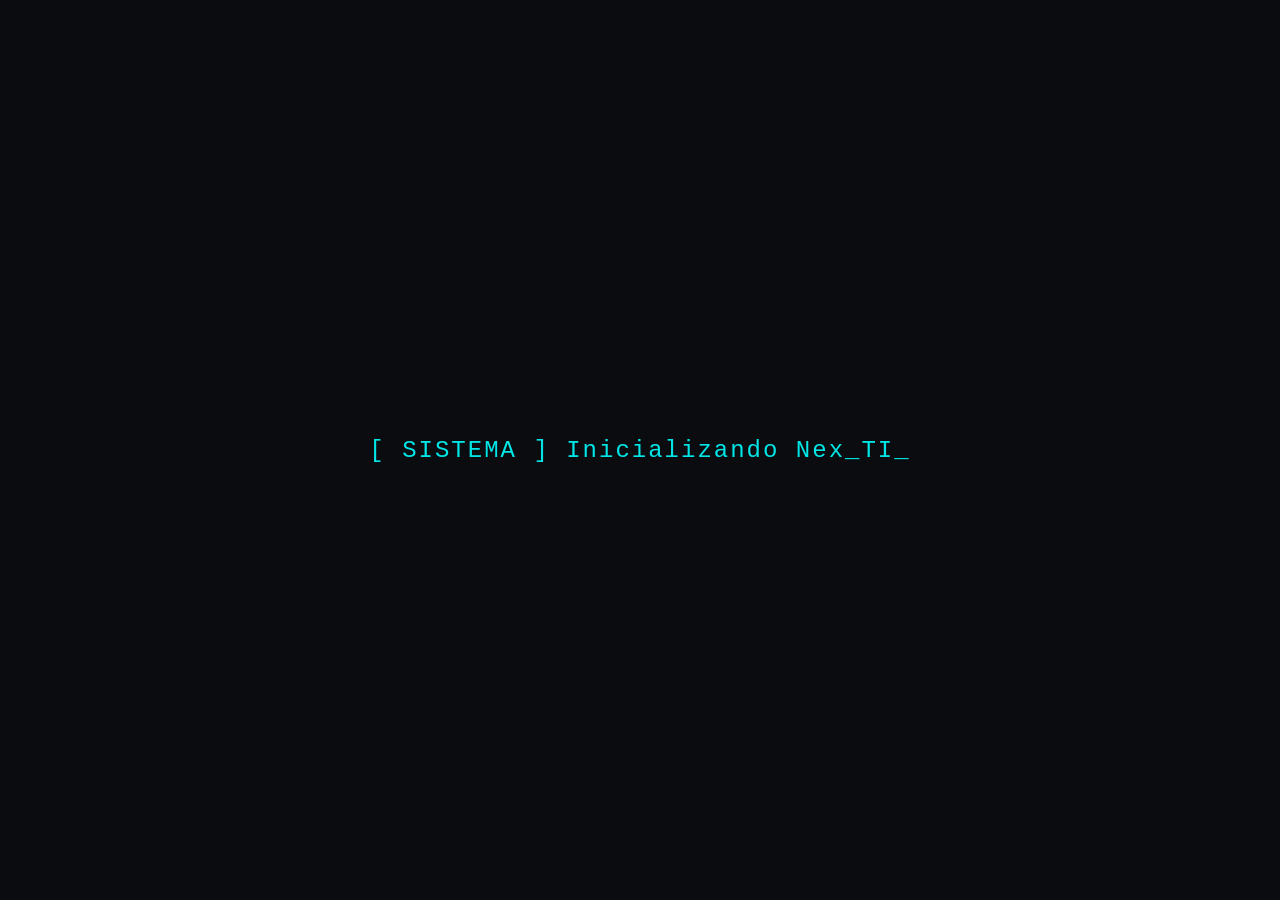
==== commit eaa0a739: "Update index.html" ====
--- a/index.html
+++ b/index.html
@@ -3,252 +3,30 @@
 <head>
     <meta charset="UTF-8">
     <meta name="viewport" content="width=device-width, initial-scale=1.0">
-    <title>Nex_TI</title>
+    <title>Nex_TI - Iniciando Sistema...</title>
     
-    <link rel="icon" type="image/svg+xml" href="data:image/svg+xml,<svg xmlns='http://www.w3.org/2000/svg' viewBox='0 0 24 24' fill='%2300e6e6'><path d='M9.4 16.6L4.8 12l4.6-4.6L8 6l-6 6 6 6 1.4-1.4zm5.2 0l4.6-4.6-4.6-4.6L16 6l6 6-6 6-1.4-1.4z'/></svg>">
+    <meta http-equiv="refresh" content="3; url=login/login.html">
     
-    <link rel="preconnect" href="https://fonts.googleapis.com">
-    <link rel="preconnect" href="https://fonts.gstatic.com" crossorigin>
-    <link href="https://fonts.googleapis.com/css2?family=Fira+Code:wght@400;600&family=Inter:wght@400;500;700&display=swap" rel="stylesheet">
-    <link href="https://fonts.googleapis.com/css2?family=Material+Symbols+Outlined:opsz,wght,FILL,GRAD@24,400,0,0" rel="stylesheet" />
+    <script>
+        // O JavaScript também aguarda 4000 milissegundos (4 segundos) antes de redirecionar
+        setTimeout(function() {
+            window.location.href = "login/login.html";
+        }, 4000);
+    </script>
+</head>
+<body style="background-color: #0b0c10; color: #00e6e6; font-family: 'Courier New', Courier, monospace; display: flex; justify-content: center; align-items: center; height: 100vh; margin: 0; flex-direction: column;">
     
-    <link rel="stylesheet" href="style.css?v=3">
-</head>
-<body>
+    <h2 style="font-weight: normal; letter-spacing: 2px;">
+        [ SISTEMA ] Inicializando Nex_TI<span style="animation: blink 1s infinite;">_</span>
+    </h2>
 
-    <header>
-        <div class="logo tech-font" onclick="window.scrollTo({top: 0, behavior: 'smooth'});" style="cursor: pointer;">
-            <span style="color: #fff;">Nex_</span><span class="tech-text">TI</span>
-        </div>
-        <div class="header-right">
-            <button class="btn-action tech-font flex-align" onclick="abrirModal('modalCriacao')">
-                <span class="material-symbols-outlined">add_box</span> Criar Carta
-            </button>
-            <div class="hamburger-menu">
-                <button class="hamburger-btn flex-align" onclick="toggleMenu()">
-                    <span class="material-symbols-outlined" style="font-size: 2rem;">menu</span>
-                </button>
-                <div class="dropdown-content" id="dropdownMenu">
-                    <div class="dropdown-header">
-                        <div class="avatar tech-font flex-align">
-                            <span class="material-symbols-outlined">terminal</span>
-                        </div>
-                        <div>
-                            <div style="color: #fff; font-weight: bold;" id="menu-user-name">Aluno</div>
-                            <div style="color: var(--alura-cyan); font-size: 0.8rem;" class="tech-font" id="menu-user-level">Rank: Pendente</div>
-                        </div>
-                    </div>
-                    <a class="dropdown-item flex-align" onclick="refazerDiagnostico()">
-                        <span class="material-symbols-outlined">radar</span> Refazer Diagnóstico
-                    </a>
-                    <a class="dropdown-item flex-align" onclick="mostrarProgresso()">
-                        <span class="material-symbols-outlined">monitoring</span> Minhas Estatísticas
-                    </a>
-                    <a class="dropdown-item danger flex-align" onclick="resetarProgresso()">
-                        <span class="material-symbols-outlined">warning</span> Formatar Sistema
-                    </a>
-                    <a class="dropdown-item flex-align" onclick="deslogar()">
-                        <span class="material-symbols-outlined">logout</span> Logout
-                    </a>
-                </div>
-            </div>
-        </div>
-    </header>
+    <style>
+        @keyframes blink {
+            0% { opacity: 1; }
+            50% { opacity: 0; }
+            100% { opacity: 1; }
+        }
+    </style>
 
-    <div class="container">
-        
-        <div class="dashboard-header">
-            <div class="welcome-text">
-                <h1>Terminal | Usuário: <span class="tech-text" id="header-user-name">Aluno</span></h1>
-                <p>Status da missão ENADE: <span style="color: var(--alura-green);">Online</span></p>
-            </div>
-            <div class="xp-wrapper" style="display: flex; gap: 20px; align-items: center;">
-                <div style="display: flex; flex-direction: column; align-items: center;">
-                    <span class="xp-badge tech-font flex-align" id="xp-display" style="font-size: 1rem; padding: 8px 15px; margin: 0;">
-                        <span class="material-symbols-outlined" style="font-size: 1.2rem;">military_tech</span> 0 XP
-                    </span>
-                    <span style="font-size: 0.75rem; letter-spacing: 1.5px; margin-top: 6px; color: #8b92a5; font-weight: bold; text-transform: uppercase;">Nível</span>
-                </div>
-                <div style="display: flex; flex-direction: column; align-items: center;">
-                    <span class="xp-badge tech-font flex-align" id="coin-display" style="font-size: 1rem; padding: 8px 15px; margin: 0; border-color: #ffd700; color: #ffd700; background-color: rgba(255, 215, 0, 0.05);">
-                        <span class="material-symbols-outlined" style="font-size: 1.2rem;">toll</span> 0
-                    </span>
-                    <span style="font-size: 0.75rem; letter-spacing: 1.5px; margin-top: 6px; color: #8b92a5; font-weight: bold; text-transform: uppercase;">Coins</span>
-                </div>
-            </div>
-        </div>
-
-        <div class="main-content">
-            <div class="left-panel">
-                
-                <div class="dia-header mod-01"><span class="tech-font">[ Mod_01 ]</span> Fundamentos Algorítmicos<div class="dia-line"></div></div>
-                <div class="aula-item" id="menu-fase1" onclick="carregarAula('fase1', 'Lógica com Python', this)"><span class="icon-status material-symbols-outlined">check_circle</span><span class="aula-title">Fase 01: Lógica com Python</span><div style="display: flex; gap: 5px; margin-left: auto;"><span class="xp-badge tech-font">5xp</span><span class="xp-badge tech-font flex-align" style="border-color: #ffd700; color: #ffd700; background: rgba(255, 215, 0, 0.05);"><span class="material-symbols-outlined" style="font-size: 1rem;">toll</span> 10</span></div></div>
-                <div class="aula-item" id="menu-fase2" onclick="carregarAula('fase2', 'Matemática e Estatística', this)"><span class="icon-status material-symbols-outlined">play_circle</span><span class="aula-title">Fase 02: Matemática e Estatística</span><div style="display: flex; gap: 5px; margin-left: auto;"><span class="xp-badge tech-font">5xp</span><span class="xp-badge tech-font flex-align" style="border-color: #ffd700; color: #ffd700; background: rgba(255, 215, 0, 0.05);"><span class="material-symbols-outlined" style="font-size: 1rem;">toll</span> 10</span></div></div>
-                <div class="aula-item" id="menu-fase3" onclick="carregarAula('fase3', 'Infraestrutura e Tecnologia da Informação', this)"><span class="icon-status material-symbols-outlined">play_circle</span><span class="aula-title">Fase 03: Infraestrutura e Tecnologia</span><div style="display: flex; gap: 5px; margin-left: auto;"><span class="xp-badge tech-font">5xp</span><span class="xp-badge tech-font flex-align" style="border-color: #ffd700; color: #ffd700; background: rgba(255, 215, 0, 0.05);"><span class="material-symbols-outlined" style="font-size: 1rem;">toll</span> 10</span></div></div>
-                <div class="aula-item" id="menu-fase4" onclick="carregarAula('fase4', 'Cibersegurança e Proteção de Dados', this)"><span class="icon-status material-symbols-outlined">play_circle</span><span class="aula-title">Fase 04: Cibersegurança e Proteção de Dados</span><div style="display: flex; gap: 5px; margin-left: auto;"><span class="xp-badge tech-font">5xp</span><span class="xp-badge tech-font flex-align" style="border-color: #ffd700; color: #ffd700; background: rgba(255, 215, 0, 0.05);"><span class="material-symbols-outlined" style="font-size: 1rem;">toll</span> 10</span></div></div>
-                <div class="aula-item" id="menu-fase5" onclick="carregarAula('fase5', 'Ética e Humanidades', this)"><span class="icon-status material-symbols-outlined">play_circle</span><span class="aula-title">Fase 05: Ética e Humanidades</span><div style="display: flex; gap: 5px; margin-left: auto;"><span class="xp-badge tech-font">5xp</span><span class="xp-badge tech-font flex-align" style="border-color: #ffd700; color: #ffd700; background: rgba(255, 215, 0, 0.05);"><span class="material-symbols-outlined" style="font-size: 1rem;">toll</span> 10</span></div></div>
-                <div class="aula-item" id="menu-bonus1" onclick="tentarAbrirBonus('bonus1', 50, 'Curiosidades e Hackers', this)"><span class="icon-status material-symbols-outlined" id="icon-bonus1">lock</span><span class="aula-title" style="color: #ffd700;">[ BÔNUS ] Curiosidades e Hackers</span><div style="margin-left: auto;"><span class="xp-badge tech-font flex-align" id="price-bonus1" style="border-color: #ffd700; color: #ffd700; background: rgba(255, 215, 0, 0.05);"><span class="material-symbols-outlined" style="font-size: 1rem;">toll</span> 50</span></div></div>
-
-                <div class="dia-header mod-02"><span class="tech-font">[ Mod_02 ]</span> Engenharia e Estruturas<div class="dia-line"></div></div>
-                <div class="aula-item" id="menu-fase6" onclick="carregarAula('fase6', 'Algoritmos em Python', this)"><span class="icon-status material-symbols-outlined">play_circle</span><span class="aula-title">Fase 06: Algoritmos em Python</span><div style="display: flex; gap: 5px; margin-left: auto;"><span class="xp-badge tech-font">10xp</span><span class="xp-badge tech-font flex-align" style="border-color: #ffd700; color: #ffd700; background: rgba(255, 215, 0, 0.05);"><span class="material-symbols-outlined" style="font-size: 1rem;">toll</span> 10</span></div></div>
-                <div class="aula-item" id="menu-fase7" onclick="carregarAula('fase7', 'Programação em C', this)"><span class="icon-status material-symbols-outlined">play_circle</span><span class="aula-title">Fase 07: Programação em C</span><div style="display: flex; gap: 5px; margin-left: auto;"><span class="xp-badge tech-font">10xp</span><span class="xp-badge tech-font flex-align" style="border-color: #ffd700; color: #ffd700; background: rgba(255, 215, 0, 0.05);"><span class="material-symbols-outlined" style="font-size: 1rem;">toll</span> 10</span></div></div>
-                <div class="aula-item" id="menu-fase8" onclick="carregarAula('fase8', 'Análise e Engenharia de Sistemas', this)"><span class="icon-status material-symbols-outlined">play_circle</span><span class="aula-title">Fase 08: Análise e Engenharia de Sistemas</span><div style="display: flex; gap: 5px; margin-left: auto;"><span class="xp-badge tech-font">10xp</span><span class="xp-badge tech-font flex-align" style="border-color: #ffd700; color: #ffd700; background: rgba(255, 215, 0, 0.05);"><span class="material-symbols-outlined" style="font-size: 1rem;">toll</span> 10</span></div></div>
-                <div class="aula-item" id="menu-fase9" onclick="carregarAula('fase9', 'Redes e Sistemas Distribuídos', this)"><span class="icon-status material-symbols-outlined">play_circle</span><span class="aula-title">Fase 09: Redes de Computadores</span><div style="display: flex; gap: 5px; margin-left: auto;"><span class="xp-badge tech-font">10xp</span><span class="xp-badge tech-font flex-align" style="border-color: #ffd700; color: #ffd700; background: rgba(255, 215, 0, 0.05);"><span class="material-symbols-outlined" style="font-size: 1rem;">toll</span> 10</span></div></div>
-                <div class="aula-item" id="menu-fase10" onclick="carregarAula('fase10', 'Inteligência Artificial', this)"><span class="icon-status material-symbols-outlined">play_circle</span><span class="aula-title">Fase 10: Inteligência Artificial</span><div style="display: flex; gap: 5px; margin-left: auto;"><span class="xp-badge tech-font">10xp</span><span class="xp-badge tech-font flex-align" style="border-color: #ffd700; color: #ffd700; background: rgba(255, 215, 0, 0.05);"><span class="material-symbols-outlined" style="font-size: 1rem;">toll</span> 10</span></div></div>
-                <div class="aula-item" id="menu-bonus2" onclick="tentarAbrirBonus('bonus2', 50, 'História e Cultura da Tecnologia', this)"><span class="icon-status material-symbols-outlined" id="icon-bonus2">lock</span><span class="aula-title" style="color: #ffd700;">[ BÔNUS ] História e Cultura da Tecnologia</span><div style="margin-left: auto;"><span class="xp-badge tech-font flex-align" id="price-bonus2" style="border-color: #ffd700; color: #ffd700; background: rgba(255, 215, 0, 0.05);"><span class="material-symbols-outlined" style="font-size: 1rem;">toll</span> 50</span></div></div>
-
-                <div class="dia-header mod-03"><span class="tech-font">[ Mod_03 ]</span> Desenvolvimento Profissional<div class="dia-line"></div></div>
-                <div class="aula-item" id="menu-fase11" onclick="carregarAula('fase11', 'Banco de Dados e NoSQL', this)"><span class="icon-status material-symbols-outlined">play_circle</span><span class="aula-title">Fase 11: Banco de Dados</span><div style="display: flex; gap: 5px; margin-left: auto;"><span class="xp-badge tech-font">15xp</span><span class="xp-badge tech-font flex-align" style="border-color: #ffd700; color: #ffd700; background: rgba(255, 215, 0, 0.05);"><span class="material-symbols-outlined" style="font-size: 1rem;">toll</span> 10</span></div></div>
-                <div class="aula-item" id="menu-fase12" onclick="carregarAula('fase12', 'Programação Orientada a Objetos com C#', this)"><span class="icon-status material-symbols-outlined">play_circle</span><span class="aula-title">Fase 12: Programação Orientada a Objetos</span><div style="display: flex; gap: 5px; margin-left: auto;"><span class="xp-badge tech-font">15xp</span><span class="xp-badge tech-font flex-align" style="border-color: #ffd700; color: #ffd700; background: rgba(255, 215, 0, 0.05);"><span class="material-symbols-outlined" style="font-size: 1rem;">toll</span> 10</span></div></div>
-                <div class="aula-item" id="menu-fase13" onclick="carregarAula('fase13', 'Web Responsivo e UX/UI Design', this)"><span class="icon-status material-symbols-outlined">play_circle</span><span class="aula-title">Fase 13: Web Responsivo e UX/UI Design</span><div style="display: flex; gap: 5px; margin-left: auto;"><span class="xp-badge tech-font">15xp</span><span class="xp-badge tech-font flex-align" style="border-color: #ffd700; color: #ffd700; background: rgba(255, 215, 0, 0.05);"><span class="material-symbols-outlined" style="font-size: 1rem;">toll</span> 10</span></div></div>
-                <div class="aula-item" id="menu-fase14" onclick="carregarAula('fase14', 'Aprendizado de Máquina (Machine Learning)', this)"><span class="icon-status material-symbols-outlined">play_circle</span><span class="aula-title">Fase 14: Machine Learning</span><div style="display: flex; gap: 5px; margin-left: auto;"><span class="xp-badge tech-font">15xp</span><span class="xp-badge tech-font flex-align" style="border-color: #ffd700; color: #ffd700; background: rgba(255, 215, 0, 0.05);"><span class="material-symbols-outlined" style="font-size: 1rem;">toll</span> 10</span></div></div>
-                <div class="aula-item" id="menu-fase15" onclick="carregarAula('fase15', 'Engenharia de Software Ágil', this)"><span class="icon-status material-symbols-outlined">play_circle</span><span class="aula-title">Fase 15: Engenharia de Software Ágil</span><div style="display: flex; gap: 5px; margin-left: auto;"><span class="xp-badge tech-font">15xp</span><span class="xp-badge tech-font flex-align" style="border-color: #ffd700; color: #ffd700; background: rgba(255, 215, 0, 0.05);"><span class="material-symbols-outlined" style="font-size: 1rem;">toll</span> 10</span></div></div>
-                <div class="aula-item" id="menu-bonus3" onclick="tentarAbrirBonus('bonus3', 50, 'Carreira e Mercado', this)"><span class="icon-status material-symbols-outlined" id="icon-bonus3">lock</span><span class="aula-title" style="color: #ffd700;">[ BÔNUS ] Carreira e Mercado</span><div style="margin-left: auto;"><span class="xp-badge tech-font flex-align" id="price-bonus3" style="border-color: #ffd700; color: #ffd700; background: rgba(255, 215, 0, 0.05);"><span class="material-symbols-outlined" style="font-size: 1rem;">toll</span> 50</span></div></div>
-
-                <div class="dia-header mod-04"><span class="tech-font">[ Mod_04 ]</span> Tecnologias Avançadas<div class="dia-line"></div></div>
-                <div class="aula-item" id="menu-fase16" onclick="carregarAula('fase16', 'Web e Aplicativos com .NET', this)"><span class="icon-status material-symbols-outlined">play_circle</span><span class="aula-title">Fase 16: Web e Aplicativos .NET</span><div style="display: flex; gap: 5px; margin-left: auto;"><span class="xp-badge tech-font">20xp</span><span class="xp-badge tech-font flex-align" style="border-color: #ffd700; color: #ffd700; background: rgba(255, 215, 0, 0.05);"><span class="material-symbols-outlined" style="font-size: 1rem;">toll</span> 10</span></div></div>
-                <div class="aula-item" id="menu-fase17" onclick="carregarAula('fase17', 'Desenvolvimento Mobile', this)"><span class="icon-status material-symbols-outlined">play_circle</span><span class="aula-title">Fase 17: Desenvolvimento Mobile</span><div style="display: flex; gap: 5px; margin-left: auto;"><span class="xp-badge tech-font">20xp</span><span class="xp-badge tech-font flex-align" style="border-color: #ffd700; color: #ffd700; background: rgba(255, 215, 0, 0.05);"><span class="material-symbols-outlined" style="font-size: 1rem;">toll</span> 10</span></div></div>
-                <div class="aula-item" id="menu-fase18" onclick="carregarAula('fase18', 'Programação de Banco de Dados', this)"><span class="icon-status material-symbols-outlined">play_circle</span><span class="aula-title">Fase 18: Programação de Banco de Dados</span><div style="display: flex; gap: 5px; margin-left: auto;"><span class="xp-badge tech-font">20xp</span><span class="xp-badge tech-font flex-align" style="border-color: #ffd700; color: #ffd700; background: rgba(255, 215, 0, 0.05);"><span class="material-symbols-outlined" style="font-size: 1rem;">toll</span> 10</span></div></div>
-                <div class="aula-item" id="menu-fase19" onclick="carregarAula('fase19', 'Cloud Computing e DevOps', this)"><span class="icon-status material-symbols-outlined">play_circle</span><span class="aula-title">Fase 19: Cloud Computing e DevOps</span><div style="display: flex; gap: 5px; margin-left: auto;"><span class="xp-badge tech-font">20xp</span><span class="xp-badge tech-font flex-align" style="border-color: #ffd700; color: #ffd700; background: rgba(255, 215, 0, 0.05);"><span class="material-symbols-outlined" style="font-size: 1rem;">toll</span> 10</span></div></div>
-                <div class="aula-item" id="menu-fase20" onclick="carregarAula('fase20', 'Empreendedorismo em Tecnologia', this)"><span class="icon-status material-symbols-outlined">play_circle</span><span class="aula-title">Fase 20: Empreendedorismo em Tecnologia</span><div style="display: flex; gap: 5px; margin-left: auto;"><span class="xp-badge tech-font">20xp</span><span class="xp-badge tech-font flex-align" style="border-color: #ffd700; color: #ffd700; background: rgba(255, 215, 0, 0.05);"><span class="material-symbols-outlined" style="font-size: 1rem;">toll</span> 10</span></div></div>
-                <div class="aula-item" id="menu-bonus4" onclick="tentarAbrirBonus('bonus4', 50, 'Mercado das Startups', this)"><span class="icon-status material-symbols-outlined" id="icon-bonus4">lock</span><span class="aula-title" style="color: #ffd700;">[ BÔNUS ] Mercado das Startups</span><div style="margin-left: auto;"><span class="xp-badge tech-font flex-align" id="price-bonus4" style="border-color: #ffd700; color: #ffd700; background: rgba(255, 215, 0, 0.05);"><span class="material-symbols-outlined" style="font-size: 1rem;">toll</span> 50</span></div></div>
-
-                <div class="dia-header mod-05"><span class="tech-font">[ Mod_05 ]</span> Preparatório ENADE<div class="dia-line"></div></div>
-                <div class="aula-item" id="menu-fase21" onclick="carregarAula('fase21', 'ENADE: Conhecimentos Gerais e Negócios', this)">
-                    <span class="icon-status material-symbols-outlined">play_circle</span><span class="aula-title">Fase 21: ENADE Conhecimentos Gerais</span>
-                    <div style="display: flex; gap: 5px; margin-left: auto;"><span class="xp-badge tech-font" style="border-color: #ff4500; color: #ff4500;">30xp</span><span class="xp-badge tech-font flex-align" style="border-color: #ffd700; color: #ffd700; background: rgba(255, 215, 0, 0.05);"><span class="material-symbols-outlined" style="font-size: 1rem;">toll</span> 70</span></div>
-                </div>
-                <div class="aula-item" id="menu-fase22" onclick="carregarAula('fase22', 'ENADE: Específicos de Análise e Desenvolvimento de Sistemas', this)">
-                    <span class="icon-status material-symbols-outlined">play_circle</span><span class="aula-title">Fase 22: ENADE Análise e Desenvolvimento de Sistemas</span>
-                    <div style="display: flex; gap: 5px; margin-left: auto;"><span class="xp-badge tech-font" style="border-color: #ff4500; color: #ff4500;">30xp</span><span class="xp-badge tech-font flex-align" style="border-color: #ffd700; color: #ffd700; background: rgba(255, 215, 0, 0.05);"><span class="material-symbols-outlined" style="font-size: 1rem;">toll</span> 70</span></div>
-                </div>
-
-            </div> 
-            
-            <div id="right-panel">
-                <div class="painel-header">
-                    <div id="titulo-aula">Running Script...</div>
-                    <div id="contador-cartas" class="tech-font">Item 1/X</div>
-                </div>
-
-                <div class="card-container" onclick="virarCarta()">
-                    <div class="card-inner" id="meuCard">
-                        <div class="carta-frente">
-                            <div class="carta-texto" id="texto-frente">Texto Frente</div>
-                            <div class="carta-dica tech-font" id="dica-frente">Aperte [ESPAÇO] para debugar</div>
-                        </div>
-                        <div class="carta-verso">
-                            <div class="carta-texto" id="texto-verso">Texto Verso</div>
-                            <div class="carta-dica tech-font" id="dica-verso">Dica extra aqui</div>
-                        </div>
-                    </div>
-                </div>
-
-                <div class="game-controls" id="botoes-jogo">
-                    <button class="btn-jogo btn-erro tech-font flex-align-center" onclick="processarResposta('errei')">
-                        <span class="material-symbols-outlined" style="margin-right:5px;">close</span> ERRO
-                    </button>
-                    <button class="btn-jogo btn-acerto tech-font flex-align-center" onclick="processarResposta('acertei')">
-                        <span class="material-symbols-outlined" style="margin-right:5px;">check</span> SUCESSO
-                    </button>
-                </div>
-                
-                <button class="btn-action btn-proxima tech-font flex-align-center" id="botao-proxima" style="display: none;" onclick="irParaProximaAula()">
-                    <span class="material-symbols-outlined" style="margin-right:5px;">keyboard_double_arrow_right</span> CONCLUIR_ROTINA()
-                </button>
-            </div>
-        </div> 
-    </div>
-
-    <div class="modal-overlay" id="modalCriacao">
-        <div class="modal-content">
-            <div class="modal-header">
-                <h2 class="flex-align"><span class="material-symbols-outlined" style="margin-right:10px;">add_box</span> Criar Flashcard</h2>
-                <button class="btn-close flex-align" onclick="fecharModal('modalCriacao')"><span class="material-symbols-outlined">close</span></button>
-            </div>
-            <div class="modal-body">
-                <div class="input-group">
-                    <label>Disciplina de Destino</label>
-                    <select id="nova-fase" style="cursor: pointer;">
-                        <option value="fase1">Fase 01: Lógica com Python</option>
-                        <option value="fase2">Fase 02: Matemática e Estatística</option>
-                        <option value="fase3">Fase 03: Infraestrutura e Tecnologia</option>
-                        <option value="fase4">Fase 04: Cibersegurança e Proteção de Dados</option>
-                        <option value="fase5">Fase 05: Ética e Humanidades</option>
-                        <option value="bonus1">BÔNUS 1: Curiosidades e Hackers</option>
-                        <option value="fase6">Fase 06: Algoritmos em Python</option>
-                        <option value="fase7">Fase 07: Programação em C</option>
-                        <option value="fase8">Fase 08: Análise e Engenharia de Sistemas</option>
-                        <option value="fase9">Fase 09: Redes de Computadores</option>
-                        <option value="fase10">Fase 10: Inteligência Artificial</option>
-                        <option value="bonus2">BÔNUS 2: História e Cultura da Tecnologia</option>
-                        <option value="fase11">Fase 11: Banco de Dados</option>
-                        <option value="fase12">Fase 12: Programação Orientada a Objetos com C#</option>
-                        <option value="fase13">Fase 13: Web Responsivo e UX/UI Design</option>
-                        <option value="fase14">Fase 14: Machine Learning</option>
-                        <option value="fase15">Fase 15: Engenharia de Software Ágil</option>
-                        <option value="bonus3">BÔNUS 3: Carreira e Mercado</option>
-                        <option value="fase16">Fase 16: Web e Aplicativos .NET</option>
-                        <option value="fase17">Fase 17: Desenvolvimento Mobile</option>
-                        <option value="fase18">Fase 18: Programação de Banco de Dados</option>
-                        <option value="fase19">Fase 19: Cloud Computing e DevOps</option>
-                        <option value="fase20">Fase 20: Empreendedorismo em Tecnologia</option>
-                        <option value="bonus4">BÔNUS 4: Mercado das Startups</option>
-                        <option value="fase21">Fase 21: ENADE Conhecimentos Gerais</option>
-                        <option value="fase22">Fase 22: ENADE Análise e Desenvolvimento de Sistemas</option>
-                    </select>
-                </div>
-                <div class="input-group">
-                    <label>Frente da Carta (Pergunta/Termo)</label>
-                    <textarea id="nova-frente" rows="2" placeholder="Ex: O que é..."></textarea>
-                </div>
-                <div class="input-group">
-                    <label>Verso da Carta (Resposta/Explicação)</label>
-                    <textarea id="nova-verso" rows="3" placeholder="Ex: É um sistema..."></textarea>
-                </div>
-                <div class="input-group">
-                    <label>Dica (Opcional)</label>
-                    <input type="text" id="nova-dica" placeholder="Ex: Lembre-se da regra X">
-                </div>
-                <button class="btn-action btn-right tech-font flex-align" onclick="salvarFlashcard()">
-                    <span class="material-symbols-outlined" style="margin-right: 5px;">save</span> Salvar_Dado()
-                </button>
-            </div>
-        </div>
-    </div>
-
-    <div class="modal-overlay" id="modalProgresso">
-        <div class="modal-content">
-            <div class="modal-header">
-                <h2 class="flex-align"><span class="material-symbols-outlined" style="margin-right:10px;">monitoring</span> Seu Histórico Acadêmico</h2>
-                <button class="btn-close flex-align" onclick="fecharModal('modalProgresso')"><span class="material-symbols-outlined">close</span></button>
-            </div>
-            <div class="modal-body" id="progresso-body">
-            </div>
-        </div>
-    </div>
-
-    <div class="modal-overlay" id="modalNivelamento" style="background: rgba(0,0,0,0.95);">
-        <div class="modal-content" style="max-width: 600px; border-color: var(--alura-cyan);">
-            <div class="modal-header" style="border-bottom-color: var(--alura-cyan);">
-                <h2 style="color: var(--alura-cyan);" class="flex-align"><span class="material-symbols-outlined" style="margin-right:10px;">radar</span> Executar Diagnóstico</h2>
-            </div>
-            <div class="modal-body" id="nivelamento-body">
-                <p style="color: #c5c6c7; font-size: 1.1rem; margin-bottom: 20px;">
-                    Iniciando protocolo de avaliação. Para calibrarmos sua árvore de habilidades, responda às 10 questões técnicas abaixo.
-                </p>
-                <button class="btn-action btn-right tech-font flex-align-center" style="width: 100%; padding: 15px; justify-content: center;" onclick="iniciarQuizNivelamento()">
-                    <span class="material-symbols-outlined" style="margin-right:5px;">play_arrow</span> START_SCAN()
-                </button>
-            </div>
-        </div>
-    </div>
-
-    <button id="btn-voltar-topo" class="btn-action flex-align-center" onclick="window.scrollTo({top: 0, behavior: 'smooth'});">
-        <span class="material-symbols-outlined" style="font-size: 1.8rem;">keyboard_arrow_up</span>
-    </button>
-
-    <script src="data.js"></script>
-    <script src="app.js"></script>
 </body>
 </html>
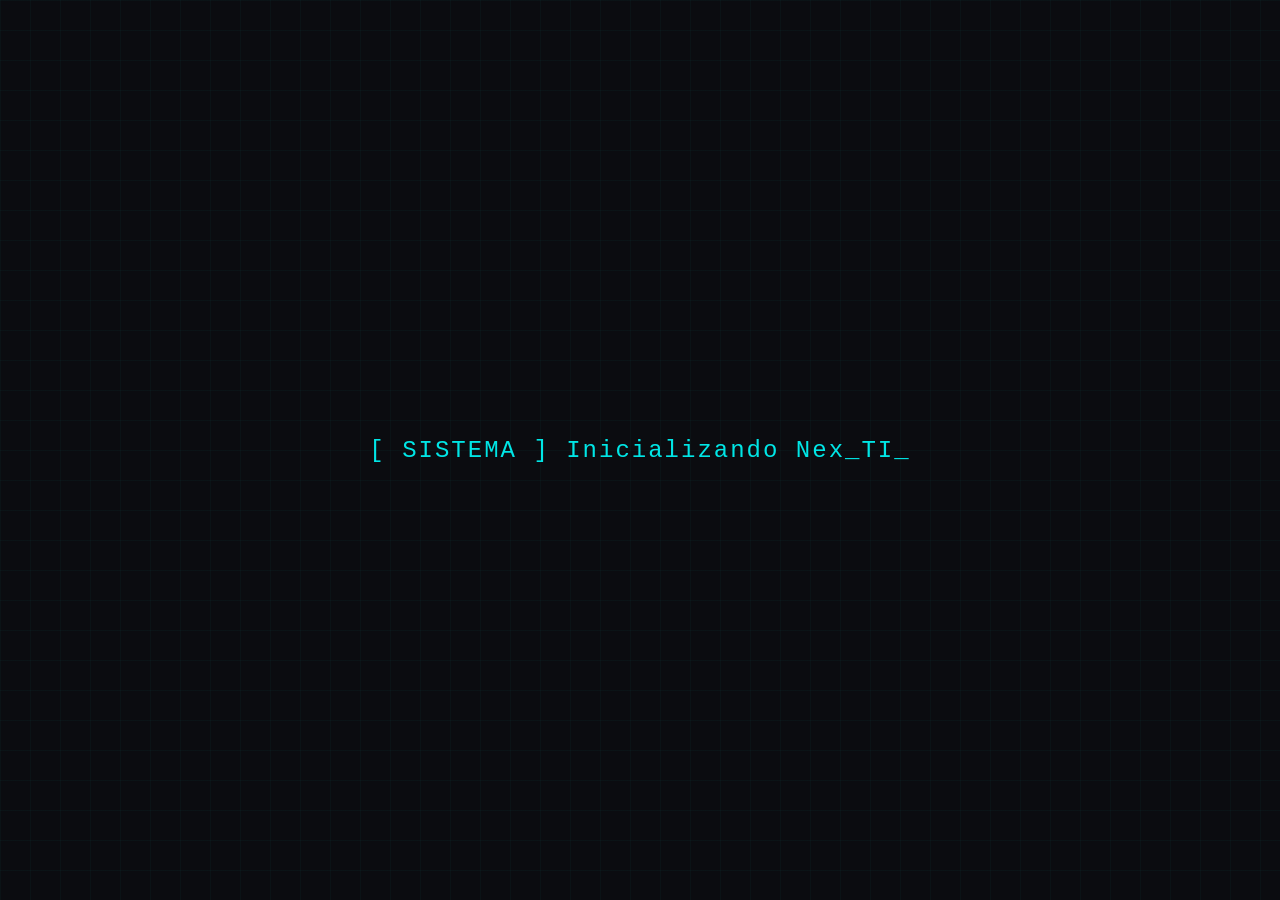
==== commit edcfe189: "Merge branch 'Flashcards_TI'" ====
--- a/index.html
+++ b/index.html
@@ -13,20 +13,37 @@
             window.location.href = "login/login.html";
         }, 4000);
     </script>
-</head>
-<body style="background-color: #0b0c10; color: #00e6e6; font-family: 'Courier New', Courier, monospace; display: flex; justify-content: center; align-items: center; height: 100vh; margin: 0; flex-direction: column;">
-    
-    <h2 style="font-weight: normal; letter-spacing: 2px;">
-        [ SISTEMA ] Inicializando Nex_TI<span style="animation: blink 1s infinite;">_</span>
-    </h2>
 
     <style>
+        body {
+            background-color: #0b0c10; 
+            color: #00e6e6; 
+            font-family: 'Courier New', Courier, monospace; 
+            display: flex; 
+            justify-content: center; 
+            align-items: center; 
+            height: 100vh; 
+            margin: 0; 
+            flex-direction: column;
+            /* A mágica do fundo quadriculado acontece aqui: */
+            background-image: 
+                linear-gradient(rgba(0, 230, 230, 0.03) 1px, transparent 1px), 
+                linear-gradient(90deg, rgba(0, 230, 230, 0.03) 1px, transparent 1px);
+            background-size: 30px 30px;
+        }
+
         @keyframes blink {
             0% { opacity: 1; }
             50% { opacity: 0; }
             100% { opacity: 1; }
         }
     </style>
+</head>
+<body>
+    
+    <h2 style="font-weight: normal; letter-spacing: 2px;">
+        [ SISTEMA ] Inicializando Nex_TI<span style="animation: blink 1s infinite;">_</span>
+    </h2>
 
 </body>
 </html>
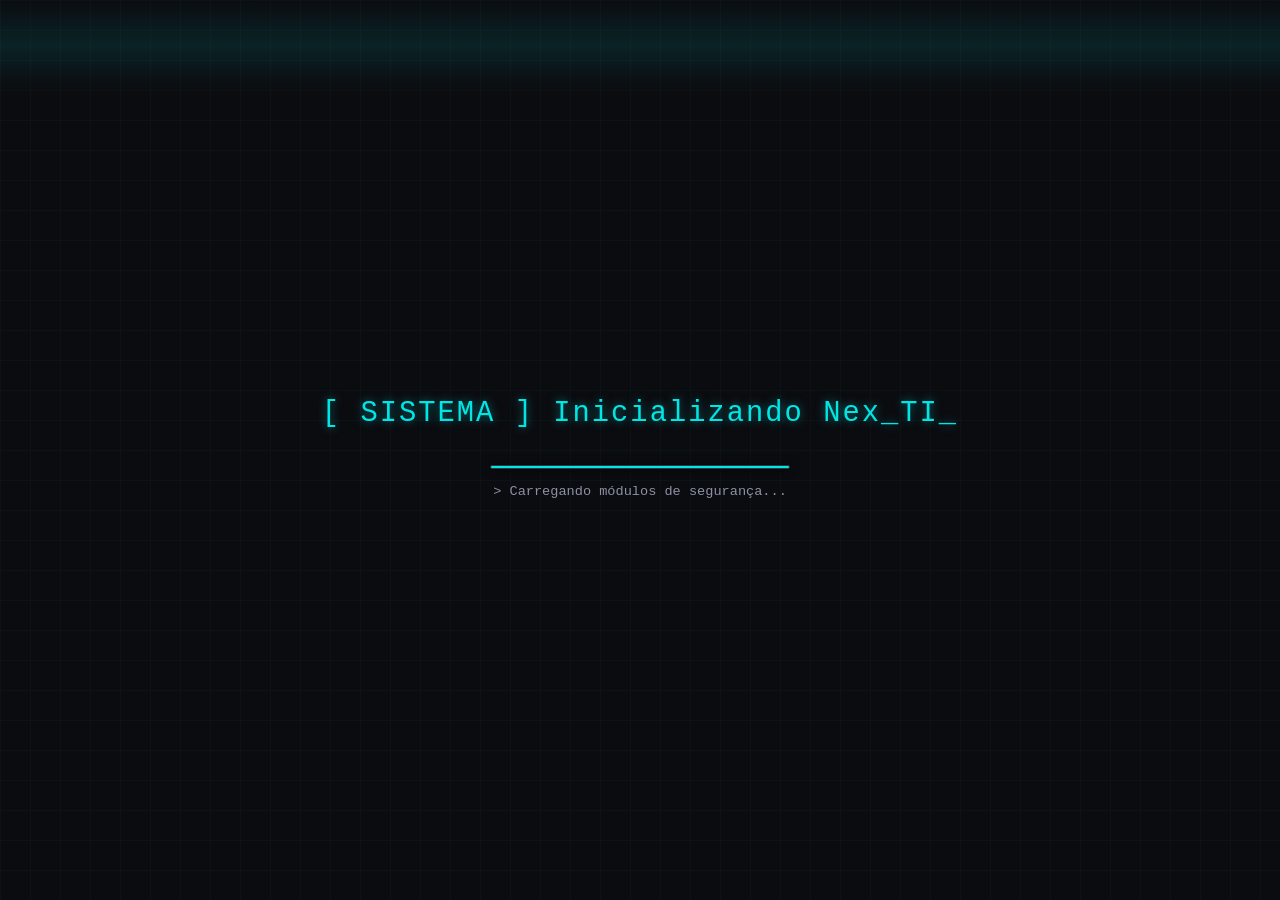
==== commit 4792463d: "Update" ====
--- a/index.html
+++ b/index.html
@@ -5,45 +5,197 @@
     <meta name="viewport" content="width=device-width, initial-scale=1.0">
     <title>Nex_TI - Iniciando Sistema...</title>
     
-    <meta http-equiv="refresh" content="3; url=login/login.html">
+    <style>
+        /* Reset e organização do CSS */
+        * {
+            margin: 0;
+            padding: 0;
+            box-sizing: border-box;
+        }
+
+        body {
+            background-color: #0b0c10; 
+            color: #00e6e6; 
+            font-family: 'Fira Code', 'Courier New', Courier, monospace; 
+            
+            /* Uso de Flexbox para alinhamento */
+            display: flex; 
+            flex-direction: column;
+            justify-content: center; 
+            align-items: center; 
+            height: 100vh; 
+            
+            /* Fundo quadriculado (Matriz) */
+            background-image: 
+                linear-gradient(rgba(0, 230, 230, 0.03) 1px, transparent 1px), 
+                linear-gradient(90deg, rgba(0, 230, 230, 0.03) 1px, transparent 1px);
+            background-size: 30px 30px;
+            text-align: center;
+            overflow: hidden;
+            position: relative;
+        }
+
+        /* Efeito de Scanline (linha a escanear o ecrã) */
+        body::after {
+            content: "";
+            position: absolute;
+            top: 0;
+            left: 0;
+            width: 100vw;
+            height: 10vh;
+            background: linear-gradient(to bottom, rgba(0,230,230,0), rgba(0,230,230,0.1), rgba(0,230,230,0));
+            animation: scanline 3s linear infinite;
+            pointer-events: none;
+        }
+
+        @keyframes scanline {
+            0% { transform: translateY(-10vh); }
+            100% { transform: translateY(110vh); }
+        }
+
+        .splash-container {
+            display: flex;
+            flex-direction: column;
+            align-items: center;
+            padding: 20px;
+            z-index: 10;
+        }
+
+        .splash-text {
+            font-weight: normal; 
+            letter-spacing: 2px;
+            font-size: 1.8rem;
+            margin-bottom: 20px;
+            text-shadow: 0 0 10px rgba(0, 230, 230, 0.5);
+        }
+
+        .cursor {
+            animation: blink 1s infinite;
+        }
+
+        /* Barra de progresso Tecnológica */
+        .progress-bar-container {
+            width: 300px;
+            height: 4px;
+            background-color: #161b22;
+            border: 1px solid #30363d;
+            border-radius: 2px;
+            margin-top: 15px;
+            position: relative;
+            overflow: hidden;
+            box-shadow: 0 0 10px rgba(0, 0, 0, 0.8);
+        }
+
+        .progress-bar {
+            height: 100%;
+            width: 0%;
+            background-color: #00e6e6;
+            box-shadow: 0 0 10px #00e6e6;
+            /* A animação dura 3.5s para terminar um pouco antes do redirecionamento */
+            animation: carregar 3.5s cubic-bezier(0.1, 0.8, 0.3, 1) forwards;
+        }
+
+        .status-text {
+            margin-top: 15px;
+            font-size: 0.85rem;
+            color: #8b92a5;
+            height: 20px;
+        }
+
+        /* WAI-ARIA Screen Reader Only (Oculto visualmente, lido pelo sistema) */
+        .sr-only {
+            position: absolute; width: 1px; height: 1px; padding: 0; margin: -1px; overflow: hidden; clip: rect(0, 0, 0, 0); white-space: nowrap; border-width: 0;
+        }
+
+        @keyframes blink {
+            0%, 100% { opacity: 1; }
+            50% { opacity: 0; }
+        }
+
+        /* Animação com pausas para simular carregamento real */
+        @keyframes carregar {
+            0% { width: 0%; }
+            20% { width: 15%; }
+            40% { width: 40%; }
+            60% { width: 45%; }
+            80% { width: 80%; }
+            100% { width: 100%; }
+        }
+
+        /* Glitch na inicialização do título */
+        .glitch {
+            animation: glitch-anim 0.3s 3 alternate;
+        }
+
+        @keyframes glitch-anim {
+            0% { transform: translate(0) }
+            20% { transform: translate(-2px, 2px) }
+            40% { transform: translate(-2px, -2px) }
+            60% { transform: translate(2px, 2px) }
+            80% { transform: translate(2px, -2px) }
+            100% { transform: translate(0) }
+        }
+
+        /* Media Queries para Responsividade Mobile */
+        @media screen and (max-width: 600px) {
+            .splash-text { font-size: 1.2rem; }
+            .progress-bar-container { width: 250px; }
+            body { background-size: 20px 20px; }
+        }
+    </style>
+</head>
+<body>
     
+    <main role="main" aria-label="Ecrã de inicialização do sistema">
+        
+        <section class="splash-container" aria-live="polite" aria-atomic="true">
+            
+            <h1 class="splash-text glitch" id="title-text">
+                [ SISTEMA ] Inicializando Nex_TI<span class="cursor" aria-hidden="true">_</span>
+            </h1>
+            
+            <div class="progress-bar-container" aria-hidden="true">
+                <div class="progress-bar"></div>
+            </div>
+
+            <div class="status-text" id="status-log" aria-hidden="true">
+                > Estabelecendo conexão...
+            </div>
+            
+            <p class="sr-only">Aguarde. O sistema está a carregar módulos e irá redirecionar para o ecrã de autenticação em instantes.</p>
+
+        </section>
+        
+    </main>
+
     <script>
-        // O JavaScript também aguarda 4000 milissegundos (4 segundos) antes de redirecionar
+        // Simulador de logs de terminal (Heurística de Visibilidade do Estado do Sistema)
+        const logs = [
+            "> Estabelecendo conexão...",
+            "> Carregando módulos de segurança...",
+            "> Montando banco de dados (SQL)...",
+            "> Injetando dependências POO...",
+            "> Verificando heurísticas de UI...",
+            "> Autenticação pronta. Redirecionando..."
+        ];
+        
+        const logElement = document.getElementById('status-log');
+        let step = 0;
+
+        // Muda o texto do log a cada 600ms
+        const interval = setInterval(() => {
+            step++;
+            if(step < logs.length) {
+                logElement.innerText = logs[step];
+            } else {
+                clearInterval(interval);
+            }
+        }, 600);
+
+        // Redireciona após 4 segundos exatos (quando a barra enche e o log acaba)
         setTimeout(function() {
             window.location.href = "login/login.html";
         }, 4000);
     </script>
-
-    <style>
-        body {
-            background-color: #0b0c10; 
-            color: #00e6e6; 
-            font-family: 'Courier New', Courier, monospace; 
-            display: flex; 
-            justify-content: center; 
-            align-items: center; 
-            height: 100vh; 
-            margin: 0; 
-            flex-direction: column;
-            /* A mágica do fundo quadriculado acontece aqui: */
-            background-image: 
-                linear-gradient(rgba(0, 230, 230, 0.03) 1px, transparent 1px), 
-                linear-gradient(90deg, rgba(0, 230, 230, 0.03) 1px, transparent 1px);
-            background-size: 30px 30px;
-        }
-
-        @keyframes blink {
-            0% { opacity: 1; }
-            50% { opacity: 0; }
-            100% { opacity: 1; }
-        }
-    </style>
-</head>
-<body>
-    
-    <h2 style="font-weight: normal; letter-spacing: 2px;">
-        [ SISTEMA ] Inicializando Nex_TI<span style="animation: blink 1s infinite;">_</span>
-    </h2>
-
 </body>
 </html>
